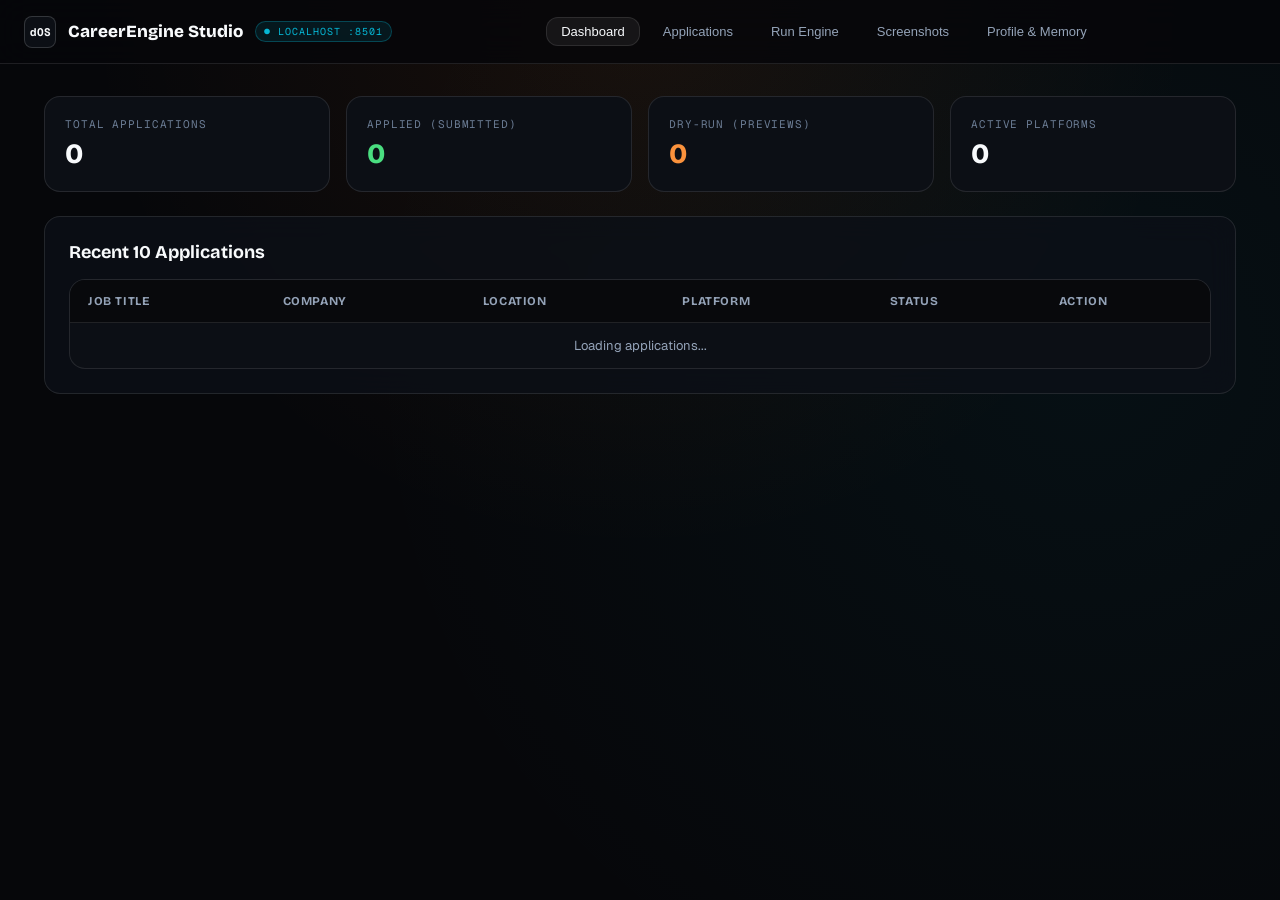
==== core/studio/static/index.html @ cc599cfa "feat: Add Local Web Studio GUI, Semantic Matcher, and Wellfound & Instahyre connectors - Implement z" ====
<!DOCTYPE html>
<html lang="en">
<head>
  <meta charset="UTF-8">
  <meta name="viewport" content="width=device-width, initial-scale=1.0">
  <title>CareerEngine Studio | developerOS Local Workspace</title>
  <link rel="icon" href="data:image/svg+xml,<svg xmlns=%22http://www.w3.org/2000/svg%22 viewBox=%220 0 100 100%22><text y=%22.9em%22 font-size=%2290%22>🎯</text></svg>">
  <link rel="preconnect" href="https://fonts.googleapis.com">
  <link rel="preconnect" href="https://fonts.gstatic.com" crossorigin>
  <link href="https://fonts.googleapis.com/css2?family=Bricolage+Grotesque:opsz,wght@12..96,600;12..96,700;12..96,800&family=Geist+Mono:wght@400;500;600&family=Geist:wght@300;400;500;600;700&display=swap" rel="stylesheet">
  <style>
    :root {
      --bg: #06070a;
      --bg-elev-1: #08090c;
      --bg-elev-2: #0c0f15;
      --bg-elev-3: #090d14;
      --panel: rgba(12, 16, 24, 0.78);
      --border: rgba(255, 255, 255, 0.10);
      --border-strong: rgba(255, 255, 255, 0.16);
      --fg: #f8fafc;
      --fg-muted: #cbd5e1;
      --fg-subtle: #94a3b8;
      --fg-faint: #6b7c94;
      --brand-orange: #f97316;
      --brand-cyan: #06b6d4;
      --brand-rose: #f43f5e;
      --success: #22c55e;
      --warning: #f59e0b;
      --radius-card: 1rem;
      --radius-control: 0.75rem;
      --font-display: 'Bricolage Grotesque', sans-serif;
      --font-sans: 'Geist', sans-serif;
      --font-mono: 'Geist Mono', monospace;
    }

    * { box-sizing: border-box; margin: 0; padding: 0; }
    body {
      background: var(--bg);
      color: var(--fg);
      font-family: var(--font-sans);
      min-height: 100vh;
      display: flex;
      flex-direction: column;
      background-image: 
        radial-gradient(circle at 50% 0%, rgba(249, 115, 22, 0.08), transparent 50%),
        radial-gradient(circle at 85% 40%, rgba(6, 182, 212, 0.05), transparent 60%);
    }

    /* Topbar */
    header {
      background: rgba(6, 7, 10, 0.85);
      border-bottom: 1px solid var(--border);
      backdrop-filter: blur(16px);
      position: sticky;
      top: 0;
      z-index: 50;
      height: 64px;
      display: flex;
      align-items: center;
      justify-content: space-between;
      padding: 0 24px;
    }
    .brand {
      display: flex;
      align-items: center;
      gap: 12px;
      text-decoration: none;
      color: var(--fg);
    }
    .brand-icon {
      width: 32px;
      height: 32px;
      background: var(--bg-elev-2);
      border: 1px solid var(--border-strong);
      border-radius: 8px;
      display: flex;
      align-items: center;
      justify-content: center;
      font-family: var(--font-mono);
      font-size: 11px;
      font-weight: 700;
    }
    .brand-title {
      font-family: var(--font-display);
      font-size: 17px;
      font-weight: 800;
    }
    .badge-cyan {
      font-family: var(--font-mono);
      font-size: 10px;
      text-transform: uppercase;
      letter-spacing: 0.1em;
      padding: 3px 8px;
      border-radius: 9999px;
      background: rgba(6, 182, 212, 0.1);
      border: 1px solid rgba(6, 182, 212, 0.3);
      color: var(--brand-cyan);
    }

    /* Nav Tabs */
    .nav-tabs {
      display: flex;
      gap: 8px;
    }
    .tab-btn {
      background: transparent;
      border: 1px solid transparent;
      color: var(--fg-subtle);
      font-size: 13px;
      font-weight: 500;
      padding: 6px 14px;
      border-radius: var(--radius-control);
      cursor: pointer;
      transition: all 0.15s ease;
    }
    .tab-btn:hover { color: var(--fg); }
    .tab-btn.active {
      background: rgba(255, 255, 255, 0.06);
      border-color: var(--border);
      color: var(--fg);
    }

    /* Main Container */
    main {
      flex: 1;
      max-width: 1240px;
      width: 100%;
      margin: 0 auto;
      padding: 32px 24px;
    }

    .view-section { display: none; }
    .view-section.active { display: block; }

    /* Cards */
    .card {
      background: var(--panel);
      border: 1px solid var(--border);
      border-radius: var(--radius-card);
      padding: 24px;
      backdrop-filter: blur(14px);
      margin-bottom: 24px;
    }

    /* Stats Grid */
    .stats-grid {
      display: grid;
      grid-template-columns: repeat(4, 1fr);
      gap: 16px;
      margin-bottom: 24px;
    }
    .stat-box {
      background: var(--bg-elev-2);
      border: 1px solid var(--border);
      border-radius: var(--radius-card);
      padding: 20px;
      display: flex;
      flex-direction: column;
      gap: 6px;
    }
    .stat-label {
      font-family: var(--font-mono);
      font-size: 11px;
      color: var(--fg-faint);
      text-transform: uppercase;
      letter-spacing: 0.08em;
    }
    .stat-val {
      font-family: var(--font-display);
      font-size: 28px;
      font-weight: 800;
      color: var(--fg);
    }

    /* Buttons */
    .btn-orange {
      background: var(--brand-orange);
      color: #fff;
      border: none;
      font-size: 13px;
      font-weight: 600;
      padding: 10px 18px;
      border-radius: var(--radius-control);
      cursor: pointer;
      display: inline-flex;
      align-items: center;
      gap: 6px;
      transition: all 0.15s ease;
      box-shadow: 0 10px 24px rgba(249, 115, 22, 0.35);
    }
    .btn-orange:hover {
      background: #fb923c;
      transform: translateY(-1px);
    }
    .btn-ghost {
      background: transparent;
      border: 1px solid var(--border);
      color: var(--fg-muted);
      font-size: 13px;
      padding: 8px 14px;
      border-radius: var(--radius-control);
      cursor: pointer;
      transition: all 0.15s ease;
    }
    .btn-ghost:hover {
      border-color: var(--border-strong);
      color: var(--fg);
    }

    /* Tables */
    .data-table-wrap {
      overflow-x: auto;
      border: 1px solid var(--border);
      border-radius: var(--radius-card);
      background: var(--bg-elev-2);
    }
    table {
      width: 100%;
      border-collapse: collapse;
      font-size: 13px;
      text-align: left;
    }
    th, td {
      padding: 14px 18px;
      border-bottom: 1px solid var(--border);
    }
    th {
      background: var(--bg-elev-1);
      font-family: var(--font-display);
      font-weight: 700;
      font-size: 12px;
      text-transform: uppercase;
      letter-spacing: 0.05em;
      color: var(--fg-subtle);
    }
    tr:last-child td { border-bottom: none; }
    tr:hover td { background: rgba(255, 255, 255, 0.02); }

    /* Status Badges */
    .pill-status {
      display: inline-flex;
      align-items: center;
      gap: 5px;
      padding: 3px 8px;
      border-radius: 9999px;
      font-family: var(--font-mono);
      font-size: 11px;
      font-weight: 600;
    }
    .pill-applied { background: rgba(34, 197, 94, 0.1); border: 1px solid rgba(34, 197, 94, 0.3); color: #4ade80; }
    .pill-preview { background: rgba(249, 115, 22, 0.1); border: 1px solid rgba(249, 115, 22, 0.3); color: #fb923c; }
    .pill-failed { background: rgba(244, 63, 94, 0.1); border: 1px solid rgba(244, 63, 94, 0.3); color: #fb7185; }

    /* Terminal Console */
    .console-box {
      background: #020407;
      border: 1px solid var(--border);
      border-radius: var(--radius-card);
      padding: 16px;
      font-family: var(--font-mono);
      font-size: 12px;
      line-height: 1.6;
      color: #93c5fd;
      height: 380px;
      overflow-y: auto;
      white-space: pre-wrap;
    }

    /* Modal */
    .modal-backdrop {
      position: fixed;
      top: 0; left: 0; right: 0; bottom: 0;
      background: rgba(0, 0, 0, 0.8);
      backdrop-filter: blur(8px);
      display: none;
      align-items: center;
      justify-content: center;
      z-index: 100;
      padding: 24px;
    }
    .modal-backdrop.show { display: flex; }
    .modal-card {
      background: var(--bg-elev-2);
      border: 1px solid var(--border-strong);
      border-radius: var(--radius-card);
      max-width: 800px;
      width: 100%;
      max-height: 90vh;
      overflow-y: auto;
      padding: 24px;
      position: relative;
    }
    .modal-close {
      position: absolute;
      top: 20px;
      right: 20px;
      background: transparent;
      border: none;
      color: var(--fg-subtle);
      font-size: 20px;
      cursor: pointer;
    }

    /* Inputs */
    .input-field, .select-field {
      background: var(--bg-elev-1);
      border: 1px solid var(--border);
      border-radius: var(--radius-control);
      padding: 8px 12px;
      color: var(--fg);
      font-family: var(--font-sans);
      font-size: 13px;
      outline: none;
    }
    .input-field:focus, .select-field:focus {
      border-color: var(--brand-orange);
    }
  </style>
</head>
<body>

  <!-- Topbar -->
  <header>
    <a href="/" class="brand">
      <div class="brand-icon">dOS</div>
      <span class="brand-title">CareerEngine Studio</span>
      <span class="badge-cyan">● LOCALHOST :8501</span>
    </a>

    <nav class="nav-tabs">
      <button class="tab-btn active" data-tab="tab-dashboard">Dashboard</button>
      <button class="tab-btn" data-tab="tab-jobs">Applications</button>
      <button class="tab-btn" data-tab="tab-runner">Run Engine</button>
      <button class="tab-btn" data-tab="tab-screenshots">Screenshots</button>
      <button class="tab-btn" data-tab="tab-profile">Profile & Memory</button>
    </nav>

    <div>
      <span id="runner-status-pill" class="pill-status pill-preview" style="display: none;">● ENGINE RUNNING</span>
    </div>
  </header>

  <main>
    <!-- VIEW 1: DASHBOARD -->
    <section id="tab-dashboard" class="view-section active">
      <div class="stats-grid">
        <div class="stat-box">
          <span class="stat-label">Total Applications</span>
          <span class="stat-val" id="stat-total">0</span>
        </div>
        <div class="stat-box">
          <span class="stat-label">Applied (Submitted)</span>
          <span class="stat-val" id="stat-applied" style="color: #4ade80;">0</span>
        </div>
        <div class="stat-box">
          <span class="stat-label">Dry-Run (Previews)</span>
          <span class="stat-val" id="stat-preview" style="color: #fb923c;">0</span>
        </div>
        <div class="stat-box">
          <span class="stat-label">Active Platforms</span>
          <span class="stat-val" id="stat-platforms">0</span>
        </div>
      </div>

      <div class="card">
        <h3 style="font-family: var(--font-display); font-size: 18px; margin-bottom: 16px;">Recent 10 Applications</h3>
        <div class="data-table-wrap">
          <table>
            <thead>
              <tr>
                <th>Job Title</th>
                <th>Company</th>
                <th>Location</th>
                <th>Platform</th>
                <th>Status</th>
                <th>Action</th>
              </tr>
            </thead>
            <tbody id="recent-jobs-tbody">
              <tr><td colspan="6" style="text-align: center; color: var(--fg-subtle);">Loading applications...</td></tr>
            </tbody>
          </table>
        </div>
      </div>
    </section>

    <!-- VIEW 2: APPLICATIONS LIST -->
    <section id="tab-jobs" class="view-section">
      <div class="card" style="display: flex; gap: 12px; align-items: center; flex-wrap: wrap;">
        <input type="text" id="jobs-search-input" class="input-field" placeholder="Search title, company, skills..." style="flex: 1; min-width: 200px;">
        <select id="jobs-platform-select" class="select-field">
          <option value="all">All Platforms</option>
          <option value="linkedin">LinkedIn</option>
          <option value="naukri">Naukri</option>
          <option value="instahyre">Instahyre</option>
          <option value="wellfound">Wellfound</option>
        </select>
        <select id="jobs-status-select" class="select-field">
          <option value="all">All Statuses</option>
          <option value="applied">Applied</option>
          <option value="dry_run_completed">Dry-Run Completed</option>
          <option value="needs_review">Needs Review</option>
          <option value="failed">Failed</option>
        </select>
        <button id="jobs-refresh-btn" class="btn-ghost">Refresh</button>
      </div>

      <div class="data-table-wrap">
        <table>
          <thead>
            <tr>
              <th>ID</th>
              <th>Job Title</th>
              <th>Company</th>
              <th>Platform</th>
              <th>Status</th>
              <th>Date</th>
              <th>Details</th>
            </tr>
          </thead>
          <tbody id="all-jobs-tbody"></tbody>
        </table>
      </div>
      <div style="display: flex; justify-content: space-between; align-items: center; margin-top: 16px;">
        <span id="jobs-page-info" style="font-size: 13px; color: var(--fg-subtle);">Page 1 of 1</span>
        <div style="display: flex; gap: 8px;">
          <button id="jobs-prev-btn" class="btn-ghost">Previous</button>
          <button id="jobs-next-btn" class="btn-ghost">Next</button>
        </div>
      </div>
    </section>

    <!-- VIEW 3: RUN ENGINE ORCHESTRATOR -->
    <section id="tab-runner" class="view-section">
      <div class="card">
        <h3 style="font-family: var(--font-display); font-size: 18px; margin-bottom: 8px;">Launch Autonomous Engine Run</h3>
        <p style="font-size: 13px; color: var(--fg-muted); margin-bottom: 20px;">
          Attach Chrome DevTools Protocol and orchestrate a batch run on your selected platform.
        </p>

        <div style="display: grid; grid-template-columns: repeat(4, 1fr); gap: 16px; margin-bottom: 20px;">
          <div>
            <label style="display: block; font-family: var(--font-mono); font-size: 11px; color: var(--fg-subtle); margin-bottom: 6px;">PLATFORM</label>
            <select id="run-platform" class="select-field" style="width: 100%;">
              <option value="linkedin">LinkedIn Easy Apply</option>
              <option value="naukri">Naukri Quick Apply</option>
              <option value="instahyre">Instahyre Opportunities</option>
              <option value="wellfound">Wellfound Startups</option>
            </select>
          </div>
          <div>
            <label style="display: block; font-family: var(--font-mono); font-size: 11px; color: var(--fg-subtle); margin-bottom: 6px;">EXECUTION MODE</label>
            <select id="run-mode" class="select-field" style="width: 100%;">
              <option value="preview">Dry-Run (Zero Risk Preview)</option>
              <option value="live">Live Auto-Submit</option>
            </select>
          </div>
          <div>
            <label style="display: block; font-family: var(--font-mono); font-size: 11px; color: var(--fg-subtle); margin-bottom: 6px;">APPLICATION LIMIT</label>
            <input type="number" id="run-limit" class="input-field" value="5" min="1" max="25" style="width: 100%;">
          </div>
          <div>
            <label style="display: block; font-family: var(--font-mono); font-size: 11px; color: var(--fg-subtle); margin-bottom: 6px;">KEYWORD (OPTIONAL)</label>
            <input type="text" id="run-keyword" class="input-field" placeholder="e.g. Data Engineer" style="width: 100%;">
          </div>
        </div>

        <div style="display: flex; gap: 12px; align-items: center;">
          <button id="btn-start-run" class="btn-orange">⚡ Start CareerEngine</button>
          <button id="btn-stop-run" class="btn-ghost" style="color: var(--brand-rose); border-color: rgba(244, 63, 94, 0.4); display: none;">■ Stop Process</button>
          <span id="run-feedback-msg" style="font-size: 13px; color: var(--fg-subtle);"></span>
        </div>
      </div>

      <div class="card">
        <h4 style="font-family: var(--font-mono); font-size: 12px; margin-bottom: 12px; color: var(--fg-subtle);">LIVE EXECUTION TELEMETRY CONSOLE</h4>
        <div class="console-box" id="console-stream">Ready to launch engine. Click 'Start CareerEngine' above.</div>
      </div>
    </section>

    <!-- VIEW 4: SCREENSHOTS GALLERY -->
    <section id="tab-screenshots" class="view-section">
      <div class="card">
        <h3 style="font-family: var(--font-display); font-size: 18px; margin-bottom: 6px;">Application Screenshot Audits</h3>
        <p style="font-size: 13px; color: var(--fg-muted); margin-bottom: 16px;">
          Inspect screenshots taken during dry-run preview verification and final submissions.
        </p>
        <div id="screenshots-grid" style="display: grid; grid-template-columns: repeat(auto-fill, minmax(260px, 1fr)); gap: 16px;">
          <!-- Loaded dynamically -->
        </div>
      </div>
    </section>

    <!-- VIEW 5: PROFILE & MEMORY -->
    <section id="tab-profile" class="view-section">
      <div class="card">
        <div style="display: flex; justify-content: space-between; align-items: center; margin-bottom: 16px;">
          <div>
            <h3 style="font-family: var(--font-display); font-size: 18px;">Candidate Master Profile & Memory</h3>
            <p style="font-size: 13px; color: var(--fg-subtle);">Edit candidate facts stored locally in <code>profile_config.json</code>.</p>
          </div>
          <button id="save-profile-btn" class="btn-orange">Save Profile Changes</button>
        </div>
        <textarea id="profile-json-editor" style="width: 100%; height: 500px; background: #020407; border: 1px solid var(--border); border-radius: 8px; color: #67e8f9; font-family: var(--font-mono); font-size: 12px; padding: 16px; outline: none;"></textarea>
      </div>
    </section>
  </main>

  <!-- Job Details Modal -->
  <div class="modal-backdrop" id="job-modal">
    <div class="modal-card">
      <button class="modal-close" id="modal-close-btn">&times;</button>
      <h3 id="modal-job-title" style="font-family: var(--font-display); font-size: 20px; margin-bottom: 4px;"></h3>
      <p id="modal-job-comp" style="font-size: 14px; color: var(--fg-subtle); margin-bottom: 16px;"></p>
      
      <div style="display: grid; grid-template-columns: 1fr 1fr; gap: 12px; margin-bottom: 16px; font-size: 13px;">
        <div><strong>Platform:</strong> <span id="modal-job-platform"></span></div>
        <div><strong>Status:</strong> <span id="modal-job-status"></span></div>
        <div><strong>Location:</strong> <span id="modal-job-location"></span></div>
        <div><strong>Applied At:</strong> <span id="modal-job-date"></span></div>
      </div>

      <div style="margin-bottom: 16px;">
        <strong style="display: block; font-size: 12px; font-family: var(--font-mono); color: var(--fg-subtle); margin-bottom: 6px;">SALARY & NOTES:</strong>
        <p id="modal-job-notes" style="font-size: 13px; color: var(--fg-muted);"></p>
      </div>

      <div id="modal-screenshot-wrap" style="margin-top: 16px; display: none;">
        <strong style="display: block; font-size: 12px; font-family: var(--font-mono); color: var(--fg-subtle); margin-bottom: 8px;">VERIFICATION SCREENSHOT:</strong>
        <img id="modal-screenshot-img" src="" alt="Application Screenshot" style="width: 100%; border-radius: 8px; border: 1px solid var(--border);">
      </div>
    </div>
  </div>

  <script>
    // Tab Switching
    const tabBtns = document.querySelectorAll('.tab-btn');
    const viewSections = document.querySelectorAll('.view-section');

    tabBtns.forEach(btn => {
      btn.addEventListener('click', () => {
        tabBtns.forEach(b => b.classList.remove('active'));
        viewSections.forEach(s => s.classList.remove('active'));
        btn.classList.add('active');
        const target = document.getElementById(btn.getAttribute('data-tab'));
        if (target) target.classList.add('active');

        if (btn.getAttribute('data-tab') === 'tab-jobs') loadJobs(1);
        if (btn.getAttribute('data-tab') === 'tab-screenshots') loadScreenshots();
        if (btn.getAttribute('data-tab') === 'tab-profile') loadProfile();
      });
    });

    // Load Dashboard Stats
    async function loadStats() {
      try {
        const res = await fetch('/api/stats');
        const data = await res.json();
        document.getElementById('stat-total').textContent = data.total_applications || 0;
        document.getElementById('stat-applied').textContent = data.status_breakdown?.applied || 0;
        document.getElementById('stat-preview').textContent = data.status_breakdown?.dry_run_completed || 0;
        document.getElementById('stat-platforms').textContent = Object.keys(data.platform_breakdown || {}).length || 0;

        const tbody = document.getElementById('recent-jobs-tbody');
        tbody.innerHTML = '';
        if (data.recent_jobs && data.recent_jobs.length > 0) {
          data.recent_jobs.forEach(job => {
            const tr = document.createElement('tr');
            const statusClass = job.status === 'applied' ? 'pill-applied' : (job.status === 'dry_run_completed' ? 'pill-preview' : 'pill-failed');
            tr.innerHTML = `
              <td><strong>${escapeHtml(job.title || '')}</strong></td>
              <td>${escapeHtml(job.company || '')}</td>
              <td>${escapeHtml(job.location || '')}</td>
              <td><span class="badge-cyan">${escapeHtml(job.platform || '')}</span></td>
              <td><span class="pill-status ${statusClass}">${escapeHtml(job.status || '')}</span></td>
              <td><button class="btn-ghost" style="padding: 4px 8px; font-size: 11px;" onclick='showJobModal(${JSON.stringify(job).replace(/'/g, "&apos;")})'>Inspect</button></td>
            `;
            tbody.appendChild(tr);
          });
        } else {
          tbody.innerHTML = '<tr><td colspan="6" style="text-align: center; color: var(--fg-subtle);">No applications found yet.</td></tr>';
        }
      } catch (e) {
        console.error('Failed to load stats:', e);
      }
    }

    // Load Paginated Jobs
    let currentPage = 1;
    async function loadJobs(page = 1) {
      currentPage = page;
      const search = document.getElementById('jobs-search-input').value;
      const platform = document.getElementById('jobs-platform-select').value;
      const status = document.getElementById('jobs-status-select').value;

      const url = `/api/jobs?page=${page}&limit=15&q=${encodeURIComponent(search)}&platform=${platform}&status=${status}`;
      try {
        const res = await fetch(url);
        const data = await res.json();
        const tbody = document.getElementById('all-jobs-tbody');
        tbody.innerHTML = '';

        if (data.jobs && data.jobs.length > 0) {
          data.jobs.forEach(job => {
            const tr = document.createElement('tr');
            const statusClass = job.status === 'applied' ? 'pill-applied' : (job.status === 'dry_run_completed' ? 'pill-preview' : 'pill-failed');
            tr.innerHTML = `
              <td><span style="font-family: var(--font-mono); font-size: 11px;">#${job.id}</span></td>
              <td><strong>${escapeHtml(job.title || '')}</strong></td>
              <td>${escapeHtml(job.company || '')}</td>
              <td><span class="badge-cyan">${escapeHtml(job.platform || '')}</span></td>
              <td><span class="pill-status ${statusClass}">${escapeHtml(job.status || '')}</span></td>
              <td style="font-family: var(--font-mono); font-size: 11px; color: var(--fg-subtle);">${job.created_at ? job.created_at.substring(0, 10) : ''}</td>
              <td><button class="btn-ghost" style="padding: 4px 8px; font-size: 11px;" onclick='showJobModal(${JSON.stringify(job).replace(/'/g, "&apos;")})'>Inspect</button></td>
            `;
            tbody.appendChild(tr);
          });
        } else {
          tbody.innerHTML = '<tr><td colspan="7" style="text-align: center; color: var(--fg-subtle);">No records match criteria.</td></tr>';
        }

        document.getElementById('jobs-page-info').textContent = `Page ${data.page} of ${data.pages} (${data.total} records)`;
        document.getElementById('jobs-prev-btn').disabled = data.page <= 1;
        document.getElementById('jobs-next-btn').disabled = data.page >= data.pages;
      } catch (e) {
        console.error('Failed to load jobs:', e);
      }
    }

    document.getElementById('jobs-search-input')?.addEventListener('input', () => loadJobs(1));
    document.getElementById('jobs-platform-select')?.addEventListener('change', () => loadJobs(1));
    document.getElementById('jobs-status-select')?.addEventListener('change', () => loadJobs(1));
    document.getElementById('jobs-refresh-btn')?.addEventListener('click', () => loadJobs(currentPage));
    document.getElementById('jobs-prev-btn')?.addEventListener('click', () => { if (currentPage > 1) loadJobs(currentPage - 1); });
    document.getElementById('jobs-next-btn')?.addEventListener('click', () => loadJobs(currentPage + 1));

    // Job Modal
    function showJobModal(job) {
      document.getElementById('modal-job-title').textContent = job.title || 'Job Details';
      document.getElementById('modal-job-comp').textContent = `${job.company || ''} • ${job.job_id || ''}`;
      document.getElementById('modal-job-platform').textContent = job.platform || '-';
      document.getElementById('modal-job-status').textContent = job.status || '-';
      document.getElementById('modal-job-location').textContent = job.location || '-';
      document.getElementById('modal-job-date').textContent = job.created_at || '-';
      document.getElementById('modal-job-notes').textContent = job.salary_notes || job.notes || 'None recorded';

      const shotWrap = document.getElementById('modal-screenshot-wrap');
      const shotImg = document.getElementById('modal-screenshot-img');
      if (job.screenshot) {
        const fname = job.screenshot.split('/').pop().split('\\\\').pop();
        shotImg.src = `/api/screenshot/${fname}`;
        shotWrap.style.display = 'block';
      } else {
        shotWrap.style.display = 'none';
      }

      document.getElementById('job-modal').classList.add('show');
    }

    document.getElementById('modal-close-btn').addEventListener('click', () => {
      document.getElementById('job-modal').classList.remove('show');
    });

    // Screenshots Gallery
    async function loadScreenshots() {
      try {
        const res = await fetch('/api/screenshots');
        const data = await res.json();
        const grid = document.getElementById('screenshots-grid');
        grid.innerHTML = '';
        if (data.screenshots && data.screenshots.length > 0) {
          data.screenshots.forEach(s => {
            const div = document.createElement('div');
            div.className = 'stat-box';
            div.style.padding = '12px';
            div.innerHTML = `
              <img src="/api/screenshot/${s.filename}" style="width: 100%; height: 160px; object-fit: cover; border-radius: 6px; margin-bottom: 8px;">
              <span style="font-family: var(--font-mono); font-size: 11px; color: var(--fg); white-space: nowrap; overflow: hidden; text-overflow: ellipsis; display: block;">${s.filename}</span>
            `;
            grid.appendChild(div);
          });
        } else {
          grid.innerHTML = '<p style="color: var(--fg-subtle);">No screenshots found in screenshots/ directory.</p>';
        }
      } catch (e) {
        console.error('Failed to load screenshots:', e);
      }
    }

    // Profile Editor
    async function loadProfile() {
      try {
        const res = await fetch('/api/profile');
        const data = await res.json();
        document.getElementById('profile-json-editor').value = JSON.stringify(data, null, 2);
      } catch (e) {
        console.error('Failed to load profile:', e);
      }
    }

    document.getElementById('save-profile-btn')?.addEventListener('click', async () => {
      try {
        const jsonContent = JSON.parse(document.getElementById('profile-json-editor').value);
        const res = await fetch('/api/profile', {
          method: 'POST',
          headers: { 'Content-Type': 'application/json' },
          body: JSON.stringify(jsonContent)
        });
        const resp = await res.json();
        alert(resp.message || 'Profile saved successfully!');
      } catch (e) {
        alert('Error saving profile: ' + e);
      }
    });

    // Run Engine
    document.getElementById('btn-start-run')?.addEventListener('click', async () => {
      const platform = document.getElementById('run-platform').value;
      const mode = document.getElementById('run-mode').value;
      const limit = parseInt(document.getElementById('run-limit').value, 10);
      const keyword = document.getElementById('run-keyword').value;

      try {
        const res = await fetch('/api/run', {
          method: 'POST',
          headers: { 'Content-Type': 'application/json' },
          body: JSON.stringify({ platform, mode, limit, keyword })
        });
        const data = await res.json();
        if (data.error) {
          alert(data.error);
        } else {
          document.getElementById('run-feedback-msg').textContent = `Task '${data.task}' started!`;
        }
      } catch (e) {
        alert('Failed to launch run: ' + e);
      }
    });

    document.getElementById('btn-stop-run')?.addEventListener('click', async () => {
      await fetch('/api/run/stop', { method: 'POST' });
    });

    // Poll Run Status
    setInterval(async () => {
      try {
        const res = await fetch('/api/run/status');
        const status = await res.json();
        const consoleEl = document.getElementById('console-stream');
        const pill = document.getElementById('runner-status-pill');
        const stopBtn = document.getElementById('btn-stop-run');

        if (status.is_running) {
          pill.style.display = 'inline-flex';
          stopBtn.style.display = 'inline-block';
        } else {
          pill.style.display = 'none';
          stopBtn.style.display = 'none';
        }

        if (status.logs && status.logs.length > 0) {
          consoleEl.textContent = status.logs.join('\n');
          consoleEl.scrollTop = consoleEl.scrollHeight;
        }
      } catch (e) {}
    }, 1500);

    function escapeHtml(str) {
      return String(str).replace(/&/g, '&amp;').replace(/</g, '&lt;').replace(/>/g, '&gt;').replace(/"/g, '&quot;');
    }

    // Initial Load
    loadStats();
  </script>
</body>
</html>
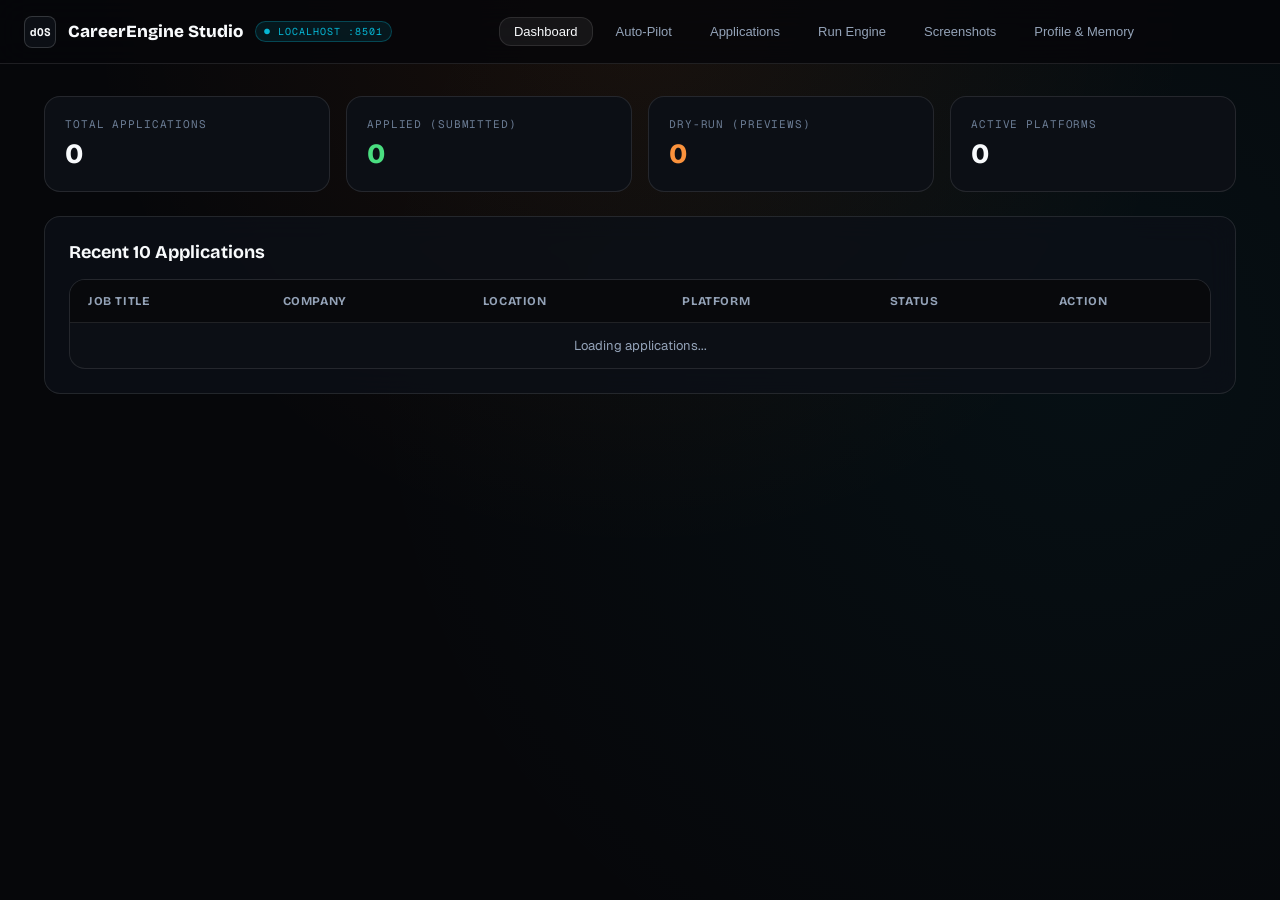
==== commit 16d8e34b: "feat: Add Autonomous Auto-Pilot Mode (auto) with circadian pacing and Studio integration - Implement" ====
--- a/core/studio/static/index.html
+++ b/core/studio/static/index.html
@@ -329,6 +329,7 @@
 
     <nav class="nav-tabs">
       <button class="tab-btn active" data-tab="tab-dashboard">Dashboard</button>
+      <button class="tab-btn" data-tab="tab-autopilot">Auto-Pilot</button>
       <button class="tab-btn" data-tab="tab-jobs">Applications</button>
       <button class="tab-btn" data-tab="tab-runner">Run Engine</button>
       <button class="tab-btn" data-tab="tab-screenshots">Screenshots</button>
@@ -378,6 +379,125 @@
             </thead>
             <tbody id="recent-jobs-tbody">
               <tr><td colspan="6" style="text-align: center; color: var(--fg-subtle);">Loading applications...</td></tr>
+            </tbody>
+          </table>
+        </div>
+      </div>
+    </section>
+
+    <!-- VIEW 2: AUTOPILOT -->
+    <section id="tab-autopilot" class="view-section">
+      <!-- Status Card -->
+      <div class="card" style="border-left: 4px solid var(--brand-orange);">
+        <div style="display: flex; justify-content: space-between; align-items: center; flex-wrap: wrap; gap: 16px;">
+          <div>
+            <div style="display: flex; align-items: center; gap: 12px; margin-bottom: 6px;">
+              <h3 style="font-family: var(--font-display); font-size: 20px; font-weight: 800; margin: 0;">Autonomous Auto-Pilot</h3>
+              <span id="autopilot-state-pill" class="pill-status pill-preview">● IDLE</span>
+              <span id="autopilot-mode-pill" class="badge-cyan">DRY-RUN MODE</span>
+            </div>
+            <p style="font-size: 13px; color: var(--fg-muted); margin: 0;">
+              Cycles through LinkedIn, Naukri, Wellfound, and Instahyre with circadian pacing, daily quotas, and InMail monitoring.
+            </p>
+          </div>
+          <div style="display: flex; gap: 10px;">
+            <button id="btn-start-autopilot" class="btn-orange">🚀 Start Auto-Pilot</button>
+            <button id="btn-stop-autopilot" class="btn-ghost" style="border-color: rgba(244, 63, 94, 0.4); color: var(--brand-rose); display: none;">🛑 Stop Auto-Pilot</button>
+          </div>
+        </div>
+      </div>
+
+      <!-- Metrics Grid -->
+      <div class="stats-grid">
+        <div class="stat-box">
+          <span class="stat-label">Today's Applications</span>
+          <div style="display: flex; align-items: baseline; gap: 6px;">
+            <span class="stat-val" id="ap-stat-today">0</span>
+            <span style="font-size: 14px; color: var(--fg-subtle);">/ <span id="ap-stat-limit">20</span> max</span>
+          </div>
+          <div style="width: 100%; height: 4px; background: rgba(255,255,255,0.08); border-radius: 2px; margin-top: 8px; overflow: hidden;">
+            <div id="ap-quota-bar" style="height: 100%; width: 0%; background: var(--brand-orange); transition: width 0.3s ease;"></div>
+          </div>
+        </div>
+        <div class="stat-box">
+          <span class="stat-label">Next Scheduled Run</span>
+          <span class="stat-val" id="ap-stat-next" style="font-size: 18px; line-height: 32px;">-</span>
+          <span style="font-size: 11px; color: var(--fg-subtle); font-family: var(--font-mono);" id="ap-stat-countdown">Paused</span>
+        </div>
+        <div class="stat-box">
+          <span class="stat-label">Cycle Interval</span>
+          <span class="stat-val" id="ap-stat-interval" style="font-size: 22px;">180<span style="font-size: 13px; font-weight: normal; color: var(--fg-subtle);"> min</span></span>
+          <span style="font-size: 11px; color: var(--fg-subtle);">±10% randomized human jitter</span>
+        </div>
+        <div class="stat-box">
+          <span class="stat-label">Active Window</span>
+          <span class="stat-val" style="font-size: 18px; line-height: 32px; color: #4ade80;">09:00 - 19:00</span>
+          <span style="font-size: 11px; color: var(--fg-subtle);">Local Business Hours</span>
+        </div>
+      </div>
+
+      <!-- Controls & Config Card -->
+      <div class="card">
+        <h4 style="font-family: var(--font-display); font-size: 16px; margin-bottom: 16px;">Auto-Pilot Parameters</h4>
+        <div style="display: grid; grid-template-columns: repeat(4, 1fr); gap: 16px; margin-bottom: 16px;">
+          <div>
+            <label style="display: block; font-family: var(--font-mono); font-size: 11px; color: var(--fg-subtle); margin-bottom: 6px;">DAILY QUOTA LIMIT</label>
+            <input type="number" id="ap-input-limit" class="input-field" value="20" min="1" max="50" style="width: 100%;">
+          </div>
+          <div>
+            <label style="display: block; font-family: var(--font-mono); font-size: 11px; color: var(--fg-subtle); margin-bottom: 6px;">CYCLE INTERVAL (MINUTES)</label>
+            <input type="number" id="ap-input-interval" class="input-field" value="180" min="30" max="720" style="width: 100%;">
+          </div>
+          <div>
+            <label style="display: block; font-family: var(--font-mono); font-size: 11px; color: var(--fg-subtle); margin-bottom: 6px;">EXECUTION MODE</label>
+            <select id="ap-input-mode" class="select-field" style="width: 100%;">
+              <option value="dry_run">Dry-Run (Safe Preview Screenshots)</option>
+              <option value="live">Live (Auto-Submit Applications)</option>
+            </select>
+          </div>
+          <div>
+            <label style="display: block; font-family: var(--font-mono); font-size: 11px; color: var(--fg-subtle); margin-bottom: 6px;">RECRUITER INMAIL CHECK</label>
+            <select id="ap-input-inmail" class="select-field" style="width: 100%;">
+              <option value="true">Enabled (Auto-respond to InMails)</option>
+              <option value="false">Disabled</option>
+            </select>
+          </div>
+        </div>
+        <div>
+          <label style="display: block; font-family: var(--font-mono); font-size: 11px; color: var(--fg-subtle); margin-bottom: 6px;">TARGET PLATFORMS (ROUND-ROBIN)</label>
+          <div style="display: flex; gap: 20px; align-items: center; font-size: 13px;">
+            <label style="display: flex; align-items: center; gap: 6px; cursor: pointer;">
+              <input type="checkbox" id="ap-plat-linkedin" checked> LinkedIn
+            </label>
+            <label style="display: flex; align-items: center; gap: 6px; cursor: pointer;">
+              <input type="checkbox" id="ap-plat-naukri" checked> Naukri
+            </label>
+            <label style="display: flex; align-items: center; gap: 6px; cursor: pointer;">
+              <input type="checkbox" id="ap-plat-wellfound" checked> Wellfound
+            </label>
+            <label style="display: flex; align-items: center; gap: 6px; cursor: pointer;">
+              <input type="checkbox" id="ap-plat-instahyre" checked> Instahyre
+            </label>
+          </div>
+        </div>
+      </div>
+
+      <!-- Recent Auto-Pilot Cycles -->
+      <div class="card">
+        <h4 style="font-family: var(--font-display); font-size: 16px; margin-bottom: 16px;">Recent Auto-Pilot Cycles</h4>
+        <div class="data-table-wrap">
+          <table>
+            <thead>
+              <tr>
+                <th>Timestamp</th>
+                <th>Target Platform</th>
+                <th>Applications Processed</th>
+                <th>Cycle Status</th>
+                <th>Message / Summary</th>
+              </tr>
+            </thead>
+            <tbody id="ap-cycles-tbody">
+              <tr><td colspan="5" style="text-align: center; color: var(--fg-subtle);">No cycles recorded yet. Start Auto-Pilot to begin.</td></tr>
             </tbody>
           </table>
         </div>
@@ -546,6 +666,7 @@
         if (target) target.classList.add('active');
 
         if (btn.getAttribute('data-tab') === 'tab-jobs') loadJobs(1);
+        if (btn.getAttribute('data-tab') === 'tab-autopilot') loadAutopilotStatus();
         if (btn.getAttribute('data-tab') === 'tab-screenshots') loadScreenshots();
         if (btn.getAttribute('data-tab') === 'tab-profile') loadProfile();
       });
@@ -765,12 +886,98 @@
       } catch (e) {}
     }, 1500);
 
-    function escapeHtml(str) {
-      return String(str).replace(/&/g, '&amp;').replace(/</g, '&lt;').replace(/>/g, '&gt;').replace(/"/g, '&quot;');
-    }
+    // Auto-Pilot Controls & Polling
+    async function loadAutopilotStatus() {
+      try {
+        const res = await fetch('/api/autopilot/status');
+        const data = await res.json();
+
+        // Update indicators
+        const statePill = document.getElementById('autopilot-state-pill');
+        const modePill = document.getElementById('autopilot-mode-pill');
+        const startBtn = document.getElementById('btn-start-autopilot');
+        const stopBtn = document.getElementById('btn-stop-autopilot');
+
+        statePill.textContent = '● ' + (data.state || 'IDLE').replace('_', ' ');
+        if (data.is_running) {
+          statePill.className = 'pill-status pill-applied';
+          startBtn.style.display = 'none';
+          stopBtn.style.display = 'inline-block';
+        } else {
+          statePill.className = 'pill-status pill-preview';
+          startBtn.style.display = 'inline-block';
+          stopBtn.style.display = 'none';
+        }
+
+        modePill.textContent = data.dry_run ? 'DRY-RUN MODE' : 'LIVE MODE';
+        modePill.style.color = data.dry_run ? 'var(--brand-orange)' : '#4ade80';
+
+        // Update stats
+        document.getElementById('ap-stat-today').textContent = data.today_count || 0;
+        document.getElementById('ap-stat-limit').textContent = data.daily_limit || 20;
+        const pct = Math.min(100, Math.round(((data.today_count || 0) / (data.daily_limit || 20)) * 100));
+        document.getElementById('ap-quota-bar').style.width = pct + '%';
+
+        document.getElementById('ap-stat-next').textContent = data.next_run_time ? data.next_run_time.substring(11, 19) : (data.is_running ? 'Calculating...' : 'Paused');
+        document.getElementById('ap-stat-countdown').textContent = data.is_running ? 'Next cycle scheduled' : 'Auto-Pilot inactive';
+        document.getElementById('ap-stat-interval').textContent = (data.interval_minutes || 180) + ' min';
+
+        // Update cycle history table
+        const tbody = document.getElementById('ap-cycles-tbody');
+        if (data.recent_cycles && data.recent_cycles.length > 0) {
+          tbody.innerHTML = '';
+          data.recent_cycles.slice().reverse().forEach(c => {
+            const tr = document.createElement('tr');
+            tr.innerHTML = `
+              <td style="font-family: var(--font-mono); font-size: 11px;">${escapeHtml(c.timestamp || '')}</td>
+              <td><span class="badge-cyan">${escapeHtml(c.platform ? c.platform.toUpperCase() : 'MULTI')}</span></td>
+              <td><strong>${c.applied || 0}</strong> apps</td>
+              <td><span class="pill-status ${c.status === 'completed' ? 'pill-applied' : 'pill-preview'}">${escapeHtml(c.status || '')}</span></td>
+              <td style="font-size: 12px; color: var(--fg-muted);">${escapeHtml(c.message || '')}</td>
+            `;
+            tbody.appendChild(tr);
+          });
+        }
+      } catch (e) {
+        console.error('Failed to load autopilot status:', e);
+      }
+    }
+
+    document.getElementById('btn-start-autopilot')?.addEventListener('click', async () => {
+      const daily_limit = parseInt(document.getElementById('ap-input-limit').value, 10);
+      const interval_minutes = parseInt(document.getElementById('ap-input-interval').value, 10);
+      const mode = document.getElementById('ap-input-mode').value;
+      const platforms = [];
+      if (document.getElementById('ap-plat-linkedin').checked) platforms.push('linkedin');
+      if (document.getElementById('ap-plat-naukri').checked) platforms.push('naukri');
+      if (document.getElementById('ap-plat-wellfound').checked) platforms.push('wellfound');
+      if (document.getElementById('ap-plat-instahyre').checked) platforms.push('instahyre');
+
+      try {
+        const res = await fetch('/api/autopilot/start', {
+          method: 'POST',
+          headers: { 'Content-Type': 'application/json' },
+          body: JSON.stringify({ daily_limit, interval_minutes, dry_run: mode === 'dry_run', platforms })
+        });
+        const data = await res.json();
+        await loadAutopilotStatus();
+      } catch (e) {
+        alert('Failed to start Auto-Pilot: ' + e);
+      }
+    });
+
+    document.getElementById('btn-stop-autopilot')?.addEventListener('click', async () => {
+      try {
+        await fetch('/api/autopilot/stop', { method: 'POST' });
+        await loadAutopilotStatus();
+      } catch (e) {
+        alert('Failed to stop Auto-Pilot: ' + e);
+      }
+    });
 
     // Initial Load
     loadStats();
+    loadAutopilotStatus();
   </script>
 </body>
 </html>
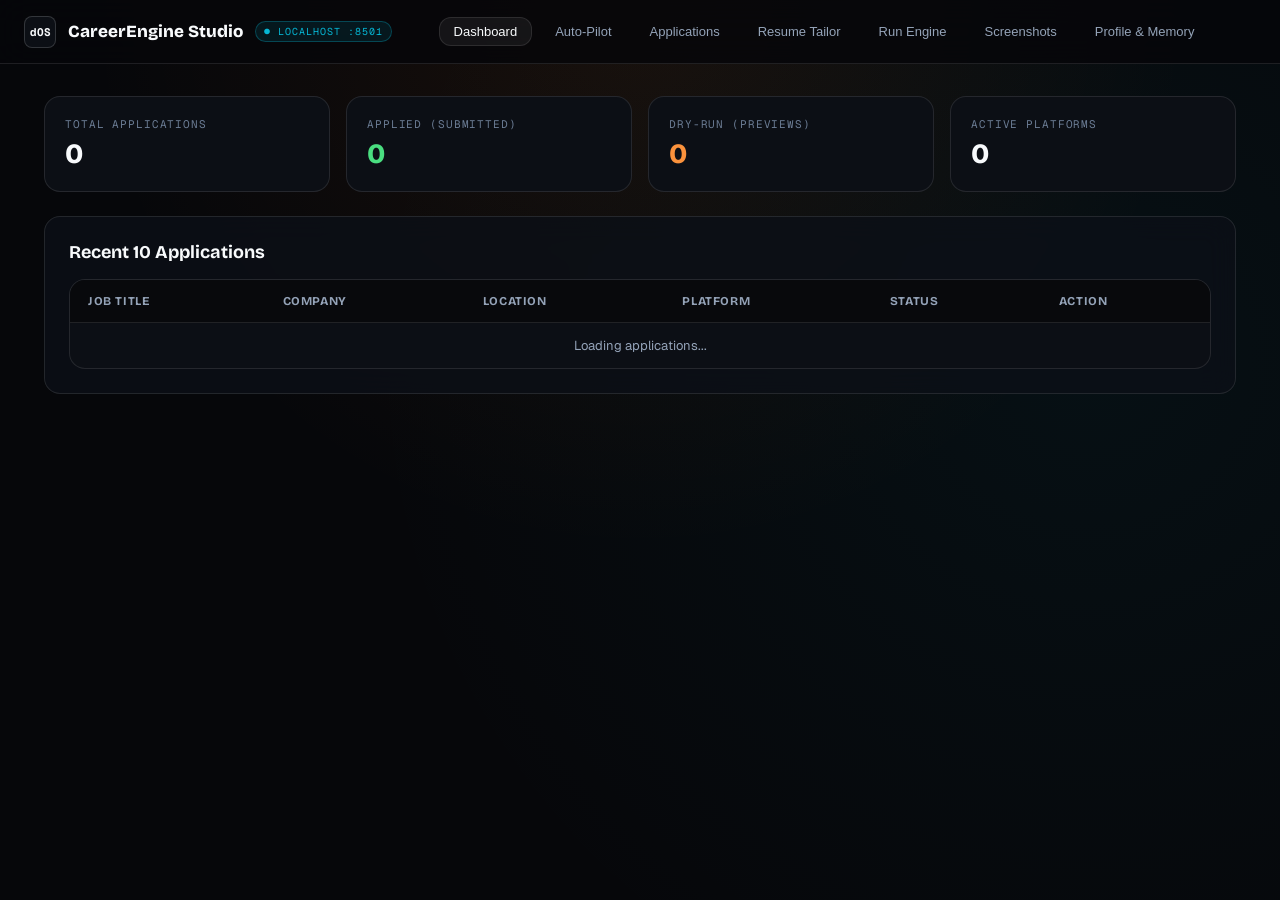
==== commit 05f7ea38: "feat: expand to 7 job platforms, ATS resume tailor engine & analytics exporter - Add full platform a" ====
--- a/core/studio/static/index.html
+++ b/core/studio/static/index.html
@@ -331,6 +331,7 @@
       <button class="tab-btn active" data-tab="tab-dashboard">Dashboard</button>
       <button class="tab-btn" data-tab="tab-autopilot">Auto-Pilot</button>
       <button class="tab-btn" data-tab="tab-jobs">Applications</button>
+      <button class="tab-btn" data-tab="tab-tailor">Resume Tailor</button>
       <button class="tab-btn" data-tab="tab-runner">Run Engine</button>
       <button class="tab-btn" data-tab="tab-screenshots">Screenshots</button>
       <button class="tab-btn" data-tab="tab-profile">Profile & Memory</button>
@@ -465,7 +466,7 @@
         </div>
         <div>
           <label style="display: block; font-family: var(--font-mono); font-size: 11px; color: var(--fg-subtle); margin-bottom: 6px;">TARGET PLATFORMS (ROUND-ROBIN)</label>
-          <div style="display: flex; gap: 20px; align-items: center; font-size: 13px;">
+          <div style="display: flex; gap: 20px; align-items: center; font-size: 13px; flex-wrap: wrap;">
             <label style="display: flex; align-items: center; gap: 6px; cursor: pointer;">
               <input type="checkbox" id="ap-plat-linkedin" checked> LinkedIn
             </label>
@@ -477,6 +478,15 @@
             </label>
             <label style="display: flex; align-items: center; gap: 6px; cursor: pointer;">
               <input type="checkbox" id="ap-plat-instahyre" checked> Instahyre
+            </label>
+            <label style="display: flex; align-items: center; gap: 6px; cursor: pointer;">
+              <input type="checkbox" id="ap-plat-indeed" checked> Indeed
+            </label>
+            <label style="display: flex; align-items: center; gap: 6px; cursor: pointer;">
+              <input type="checkbox" id="ap-plat-glassdoor" checked> Glassdoor
+            </label>
+            <label style="display: flex; align-items: center; gap: 6px; cursor: pointer;">
+              <input type="checkbox" id="ap-plat-foundit" checked> Foundit
             </label>
           </div>
         </div>
@@ -514,6 +524,9 @@
           <option value="naukri">Naukri</option>
           <option value="instahyre">Instahyre</option>
           <option value="wellfound">Wellfound</option>
+          <option value="indeed">Indeed</option>
+          <option value="glassdoor">Glassdoor</option>
+          <option value="foundit">Foundit</option>
         </select>
         <select id="jobs-status-select" class="select-field">
           <option value="all">All Statuses</option>
@@ -523,6 +536,7 @@
           <option value="failed">Failed</option>
         </select>
         <button id="jobs-refresh-btn" class="btn-ghost">Refresh</button>
+        <button id="btn-export-csv" class="btn-orange" style="display: inline-flex; align-items: center; gap: 6px;">📥 Export CSV</button>
       </div>
 
       <div class="data-table-wrap">
@@ -566,6 +580,9 @@
               <option value="naukri">Naukri Quick Apply</option>
               <option value="instahyre">Instahyre Opportunities</option>
               <option value="wellfound">Wellfound Startups</option>
+              <option value="indeed">Indeed Easily Apply</option>
+              <option value="glassdoor">Glassdoor Easy Apply</option>
+              <option value="foundit">Foundit Monster India</option>
             </select>
           </div>
           <div>
@@ -613,6 +630,80 @@
 
     <!-- VIEW 5: PROFILE & MEMORY -->
     <section id="tab-profile" class="view-section">
+      <!-- Card 1: ATS Readiness Scorecard -->
+      <div class="card" style="margin-bottom: 24px;">
+        <div style="display: flex; justify-content: space-between; align-items: flex-start; margin-bottom: 20px; flex-wrap: wrap; gap: 12px;">
+          <div>
+            <div style="display: flex; align-items: center; gap: 10px;">
+              <h3 style="font-family: var(--font-display); font-size: 20px; font-weight: 700;">Candidate Profile Scoring & ATS Readiness</h3>
+              <span id="score-grade-badge" class="badge-cyan" style="font-size: 14px; font-weight: 700; padding: 4px 10px;">A+</span>
+            </div>
+            <p id="score-grade-title" style="font-size: 13px; color: var(--fg-subtle); margin-top: 4px;">Auditing candidate facts, multi-role resume tags, and learned screening memory...</p>
+          </div>
+          <button id="refresh-score-btn" class="btn-ghost" style="display: flex; align-items: center; gap: 6px;">
+            <span>🔄</span> Recalculate Score
+          </button>
+        </div>
+
+        <!-- 2 Column Audit Grid -->
+        <div style="display: grid; grid-template-columns: 280px 1fr; gap: 24px; align-items: start;">
+          <!-- Left Column: Big Score Dial & Badges -->
+          <div style="background: var(--bg-elev-2); border: 1px solid var(--border); border-radius: var(--radius-card); padding: 24px; text-align: center;">
+            <div style="font-size: 11px; font-family: var(--font-mono); color: var(--fg-faint); text-transform: uppercase; letter-spacing: 0.08em; margin-bottom: 8px;">Overall Readiness</div>
+            <div style="display: flex; align-items: baseline; justify-content: center; gap: 4px; margin-bottom: 4px;">
+              <span id="score-total-val" style="font-family: var(--font-display); font-size: 54px; font-weight: 800; color: #4ade80;">--</span>
+              <span style="font-family: var(--font-mono); font-size: 20px; color: var(--fg-faint);">/100</span>
+            </div>
+            <div id="score-grade-desc" style="font-size: 12px; color: var(--fg-muted); margin-bottom: 16px;">Top 2% Automated Candidate Readiness</div>
+
+            <div style="border-top: 1px solid var(--border); padding-top: 16px; text-align: left;">
+              <div style="font-size: 11px; font-family: var(--font-mono); color: var(--fg-faint); text-transform: uppercase; margin-bottom: 8px;">Detected Resumes</div>
+              <div id="score-resumes-list" style="display: flex; flex-direction: column; gap: 6px;">
+                <!-- Populated via JS -->
+              </div>
+            </div>
+
+            <div style="border-top: 1px solid var(--border); padding-top: 16px; margin-top: 16px; text-align: left;">
+              <div style="font-size: 11px; font-family: var(--font-mono); color: var(--fg-faint); text-transform: uppercase; margin-bottom: 8px;">Key Strengths</div>
+              <div id="score-strengths-list" style="display: flex; flex-direction: column; gap: 6px;">
+                <!-- Populated via JS -->
+              </div>
+            </div>
+          </div>
+
+          <!-- Right Column: Category Breakdown & Role Readiness -->
+          <div style="display: flex; flex-direction: column; gap: 20px;">
+            <!-- Category Progress Bars -->
+            <div style="background: var(--bg-elev-2); border: 1px solid var(--border); border-radius: var(--radius-card); padding: 20px;">
+              <div style="font-size: 12px; font-family: var(--font-mono); color: var(--fg-subtle); text-transform: uppercase; letter-spacing: 0.06em; margin-bottom: 14px;">Scoring Dimensions</div>
+              <div id="score-categories-list" style="display: flex; flex-direction: column; gap: 12px;">
+                <!-- Category items populated via JS -->
+              </div>
+            </div>
+
+            <!-- Role Readiness Grid -->
+            <div style="background: var(--bg-elev-2); border: 1px solid var(--border); border-radius: var(--radius-card); padding: 20px;">
+              <div style="font-size: 12px; font-family: var(--font-mono); color: var(--fg-subtle); text-transform: uppercase; letter-spacing: 0.06em; margin-bottom: 14px;">Multi-Role Domain Readiness (% Fit)</div>
+              <div id="score-roles-grid" style="display: grid; grid-template-columns: repeat(auto-fit, minmax(180px, 1fr)); gap: 12px;">
+                <!-- Role readiness cards populated via JS -->
+              </div>
+            </div>
+          </div>
+        </div>
+
+        <!-- Recommendations Strip -->
+        <div id="score-recommendations-wrap" style="margin-top: 20px; background: rgba(245, 158, 11, 0.06); border: 1px solid rgba(245, 158, 11, 0.25); border-radius: var(--radius-control); padding: 16px 20px;">
+          <div style="display: flex; align-items: center; gap: 8px; margin-bottom: 10px;">
+            <span style="color: #f59e0b; font-size: 15px;">⚡</span>
+            <strong style="font-size: 13px; color: #fbbf24; text-transform: uppercase; letter-spacing: 0.06em; font-family: var(--font-mono);">Actionable Optimizations to reach 100% Score:</strong>
+          </div>
+          <ul id="score-recommendations-list" style="margin-left: 20px; font-size: 13px; color: var(--fg-muted); line-height: 1.6;">
+            <!-- List items populated via JS -->
+          </ul>
+        </div>
+      </div>
+
+      <!-- Card 2: JSON Profile Editor -->
       <div class="card">
         <div style="display: flex; justify-content: space-between; align-items: center; margin-bottom: 16px;">
           <div>
@@ -622,6 +713,128 @@
           <button id="save-profile-btn" class="btn-orange">Save Profile Changes</button>
         </div>
         <textarea id="profile-json-editor" style="width: 100%; height: 500px; background: #020407; border: 1px solid var(--border); border-radius: 8px; color: #67e8f9; font-family: var(--font-mono); font-size: 12px; padding: 16px; outline: none;"></textarea>
+      </div>
+    </section>
+
+    <!-- VIEW 6: RESUME TAILOR & ATS KEYWORD OPTIMIZER -->
+    <section id="tab-tailor" class="view-section">
+      <div class="card" style="border-left: 4px solid var(--brand-cyan); margin-bottom: 24px;">
+        <div style="display: flex; justify-content: space-between; align-items: center; flex-wrap: wrap; gap: 12px;">
+          <div>
+            <h3 style="font-family: var(--font-display); font-size: 20px; font-weight: 800; margin: 0 0 6px 0;">ATS Resume Keyword Tailor & Achievement Bullet Synthesizer</h3>
+            <p style="font-size: 13px; color: var(--fg-muted); margin: 0;">
+              Audits any Job Description against your candidate profile, reveals keyword match gaps, and synthesizes Google XYZ-format bullets and recruiter pitch notes.
+            </p>
+          </div>
+          <span class="badge-cyan">AI-POWERED TAILORING</span>
+        </div>
+      </div>
+
+      <!-- Input Form Card -->
+      <div class="card" style="margin-bottom: 24px;">
+        <h4 style="font-family: var(--font-display); font-size: 16px; margin-bottom: 16px;">Target Opportunity Details</h4>
+        <div style="display: grid; grid-template-columns: 1fr 1fr 1fr; gap: 16px; margin-bottom: 16px;">
+          <div>
+            <label style="display: block; font-family: var(--font-mono); font-size: 11px; color: var(--fg-subtle); margin-bottom: 6px;">JOB TITLE</label>
+            <input type="text" id="tailor-title-input" class="input-field" placeholder="e.g. Senior Data Engineer" style="width: 100%;">
+          </div>
+          <div>
+            <label style="display: block; font-family: var(--font-mono); font-size: 11px; color: var(--fg-subtle); margin-bottom: 6px;">COMPANY NAME</label>
+            <input type="text" id="tailor-company-input" class="input-field" placeholder="e.g. Stripe / Databricks" style="width: 100%;">
+          </div>
+          <div>
+            <label style="display: block; font-family: var(--font-mono); font-size: 11px; color: var(--fg-subtle); margin-bottom: 6px;">ROLE TRACK OVERRIDE</label>
+            <select id="tailor-role-select" class="select-field" style="width: 100%;">
+              <option value="">Auto-Detect from Title</option>
+              <option value="data_engineering">Data Engineering (_DE)</option>
+              <option value="data_science">Data Science (_DS)</option>
+              <option value="ai_engineer">AI & LLM Systems (_AI)</option>
+              <option value="software_engineering">Software Engineering (_SWE)</option>
+              <option value="mlops">MLOps & Infrastructure (_MLOps)</option>
+            </select>
+          </div>
+        </div>
+
+        <div style="margin-bottom: 16px;">
+          <label style="display: block; font-family: var(--font-mono); font-size: 11px; color: var(--fg-subtle); margin-bottom: 6px;">PASTE JOB DESCRIPTION</label>
+          <textarea id="tailor-jd-input" class="input-field" style="width: 100%; height: 160px; font-family: var(--font-sans); font-size: 13px; line-height: 1.5; resize: vertical;" placeholder="Paste the job description, technical requirements, or key responsibilities here..."></textarea>
+        </div>
+
+        <div style="display: flex; justify-content: space-between; align-items: center; flex-wrap: wrap; gap: 12px;">
+          <div style="display: flex; gap: 8px; align-items: center;">
+            <span style="font-size: 12px; color: var(--fg-subtle);">Or load from applied job:</span>
+            <select id="tailor-saved-jobs-select" class="select-field" style="max-width: 280px;">
+              <option value="">-- Choose tracked application --</option>
+            </select>
+          </div>
+          <button id="btn-run-tailor" class="btn-orange" style="display: inline-flex; align-items: center; gap: 8px;">
+            <span>🚀</span> Generate Tailored Bullets & Pitch
+          </button>
+        </div>
+      </div>
+
+      <!-- Output Results Card (Hidden until tailored) -->
+      <div id="tailor-results-container" style="display: none;">
+        <!-- Scores & Resumes Banner -->
+        <div class="stats-grid" style="margin-bottom: 24px;">
+          <div class="stat-box">
+            <span class="stat-label">Baseline ATS Fit</span>
+            <span class="stat-val" id="tailor-score-baseline" style="color: #f59e0b;">--%</span>
+            <span style="font-size: 11px; color: var(--fg-subtle);">Without tailoring</span>
+          </div>
+          <div class="stat-box">
+            <span class="stat-label">Optimized ATS Score</span>
+            <span class="stat-val" id="tailor-score-optimized" style="color: #4ade80;">--%</span>
+            <span style="font-size: 11px; color: #4ade80;">With synthesized bullets</span>
+          </div>
+          <div class="stat-box" style="grid-column: span 2;">
+            <span class="stat-label">Recommended Resume Variant</span>
+            <div id="tailor-recommended-resume" style="font-family: var(--font-mono); font-size: 14px; color: var(--brand-cyan); margin-top: 4px; font-weight: 600;">--</div>
+            <span id="tailor-target-track" style="font-size: 11px; color: var(--fg-subtle);">Target track: --</span>
+          </div>
+        </div>
+
+        <!-- Keyword Match Breakdown -->
+        <div class="card" style="margin-bottom: 24px;">
+          <h4 style="font-family: var(--font-display); font-size: 16px; margin-bottom: 16px;">Keyword Intelligence Audit</h4>
+          <div style="display: grid; grid-template-columns: 1fr 1fr; gap: 20px;">
+            <div>
+              <div style="font-family: var(--font-mono); font-size: 11px; color: #4ade80; text-transform: uppercase; margin-bottom: 8px;">✓ Verified Matching Skills</div>
+              <div id="tailor-matched-skills" style="display: flex; flex-wrap: wrap; gap: 6px;"></div>
+            </div>
+            <div>
+              <div style="font-family: var(--font-mono); font-size: 11px; color: #fbbf24; text-transform: uppercase; margin-bottom: 8px;">⚠️ Missing High-Priority Keywords</div>
+              <div id="tailor-missing-keywords" style="display: flex; flex-wrap: wrap; gap: 6px;"></div>
+            </div>
+          </div>
+        </div>
+
+        <!-- Synthesized XYZ Bullets -->
+        <div class="card" style="margin-bottom: 24px;">
+          <div style="display: flex; justify-content: space-between; align-items: center; margin-bottom: 16px;">
+            <div>
+              <h4 style="font-family: var(--font-display); font-size: 16px; margin: 0 0 4px 0;">Tailored Achievement Bullets (XYZ Format)</h4>
+              <p style="font-size: 12px; color: var(--fg-subtle); margin: 0;">Copy these into your resume under your most recent role to immediately boost ATS matching.</p>
+            </div>
+            <button id="btn-copy-all-bullets" class="btn-ghost" style="font-size: 12px;">📋 Copy All</button>
+          </div>
+          <div id="tailor-bullets-list" style="display: flex; flex-direction: column; gap: 12px;"></div>
+        </div>
+
+        <!-- Recruiter Pitch Note -->
+        <div class="card" style="margin-bottom: 24px;">
+          <div style="display: flex; justify-content: space-between; align-items: center; margin-bottom: 12px;">
+            <h4 style="font-family: var(--font-display); font-size: 16px; margin: 0;">Personalized Recruiter Outreach Pitch</h4>
+            <button id="btn-copy-pitch" class="btn-ghost" style="font-size: 12px;">📋 Copy Pitch</button>
+          </div>
+          <div id="tailor-pitch-text" style="background: var(--bg-elev-1); border: 1px solid var(--border); border-radius: var(--radius-control); padding: 16px; font-size: 13px; line-height: 1.6; color: var(--fg-muted);"></div>
+        </div>
+
+        <!-- ATS Optimization Tips -->
+        <div class="card" style="background: rgba(6, 182, 212, 0.05); border: 1px solid rgba(6, 182, 212, 0.2);">
+          <h4 style="font-family: var(--font-mono); font-size: 12px; color: var(--brand-cyan); text-transform: uppercase; letter-spacing: 0.06em; margin-bottom: 8px;">💡 Strategic ATS Submission Tips</h4>
+          <ul id="tailor-tips-list" style="margin-left: 20px; font-size: 13px; color: var(--fg-muted); line-height: 1.6;"></ul>
+        </div>
       </div>
     </section>
   </main>
@@ -667,6 +880,7 @@
 
         if (btn.getAttribute('data-tab') === 'tab-jobs') loadJobs(1);
         if (btn.getAttribute('data-tab') === 'tab-autopilot') loadAutopilotStatus();
+        if (btn.getAttribute('data-tab') === 'tab-tailor') loadTailorPresets();
         if (btn.getAttribute('data-tab') === 'tab-screenshots') loadScreenshots();
         if (btn.getAttribute('data-tab') === 'tab-profile') loadProfile();
       });
@@ -808,16 +1022,123 @@
       }
     }
 
-    // Profile Editor
+    // Profile Editor & Scoring
+    async function loadProfileScore() {
+      try {
+        const res = await fetch('/api/profile/score');
+        if (!res.ok) return;
+        const data = await res.json();
+
+        const scoreVal = document.getElementById('score-total-val');
+        const gradeBadge = document.getElementById('score-grade-badge');
+        const gradeTitle = document.getElementById('score-grade-title');
+        const gradeDesc = document.getElementById('score-grade-desc');
+
+        if (scoreVal) {
+          scoreVal.textContent = data.total_score;
+          scoreVal.style.color = data.total_score >= 80 ? '#4ade80' : (data.total_score >= 65 ? '#f59e0b' : '#f43f5e');
+        }
+        if (gradeBadge) {
+          gradeBadge.textContent = data.letter_grade;
+          gradeBadge.style.color = data.total_score >= 80 ? '#4ade80' : (data.total_score >= 65 ? '#f59e0b' : '#f43f5e');
+        }
+        if (gradeTitle) gradeTitle.textContent = data.grade_title;
+        if (gradeDesc) gradeDesc.textContent = (data.total_score >= 90 ? 'Top 2% Automated Candidate Readiness' : (data.total_score >= 80 ? 'Strong Candidate Readiness' : 'Needs Optimization'));
+
+        // Resumes
+        const resWrap = document.getElementById('score-resumes-list');
+        if (resWrap && data.resumes_detected) {
+          resWrap.innerHTML = data.resumes_detected.map(r => `
+            <div style="font-size: 11px; font-family: var(--font-mono); color: #38bdf8; background: rgba(56, 189, 248, 0.08); padding: 4px 8px; border-radius: 4px; overflow: hidden; text-overflow: ellipsis; white-space: nowrap;">
+              📄 ${escapeHtml(r)}
+            </div>
+          `).join('') || '<div style="font-size: 11px; color: #f43f5e;">No resumes found in resumes/</div>';
+        }
+
+        // Strengths
+        const strWrap = document.getElementById('score-strengths-list');
+        if (strWrap && data.strengths) {
+          strWrap.innerHTML = data.strengths.slice(0, 4).map(s => `
+            <div style="font-size: 12px; color: #4ade80; display: flex; align-items: flex-start; gap: 6px;">
+              <span>✓</span><span>${escapeHtml(s)}</span>
+            </div>
+          `).join('');
+        }
+
+        // Categories
+        const catWrap = document.getElementById('score-categories-list');
+        if (catWrap && data.categories) {
+          catWrap.innerHTML = Object.values(data.categories).map(cat => {
+            const pct = cat.percentage;
+            const color = pct >= 80 ? '#4ade80' : (pct >= 60 ? '#f59e0b' : '#f43f5e');
+            return `
+              <div>
+                <div style="display: flex; justify-content: space-between; font-size: 12px; margin-bottom: 4px;">
+                  <span style="font-weight: 500; color: var(--fg);">${escapeHtml(cat.name)}</span>
+                  <span style="font-family: var(--font-mono); color: var(--fg-subtle);">${cat.score}/${cat.max_score} (${pct}%)</span>
+                </div>
+                <div style="background: rgba(255, 255, 255, 0.07); height: 6px; border-radius: 3px; overflow: hidden;">
+                  <div style="background: ${color}; width: ${pct}%; height: 100%; border-radius: 3px;"></div>
+                </div>
+              </div>
+            `;
+          }).join('');
+        }
+
+        // Roles
+        const roleWrap = document.getElementById('score-roles-grid');
+        if (roleWrap && data.role_readiness) {
+          roleWrap.innerHTML = Object.entries(data.role_readiness).map(([tag, role]) => {
+            const pct = role.readiness_percent;
+            const color = pct >= 80 ? '#4ade80' : (pct >= 60 ? '#f59e0b' : '#94a3b8');
+            const badge = role.has_dedicated_resume 
+              ? '<span style="color: #4ade80; font-size: 10px; font-family: var(--font-mono);">✓ Tagged</span>'
+              : '<span style="color: #f59e0b; font-size: 10px; font-family: var(--font-mono);">⚠ Generic</span>';
+            return `
+              <div style="background: var(--bg-elev-1); border: 1px solid var(--border); border-radius: var(--radius-control); padding: 12px;">
+                <div style="display: flex; justify-content: space-between; align-items: center; margin-bottom: 4px;">
+                  <span style="font-size: 12px; font-weight: 600; color: var(--fg);">${escapeHtml(role.label)}</span>
+                  ${badge}
+                </div>
+                <div style="font-family: var(--font-display); font-size: 20px; font-weight: 700; color: ${color}; margin-bottom: 6px;">
+                  ${pct}%
+                </div>
+                <div style="background: rgba(255, 255, 255, 0.07); height: 4px; border-radius: 2px; overflow: hidden;">
+                  <div style="background: ${color}; width: ${pct}%; height: 100%;"></div>
+                </div>
+              </div>
+            `;
+          }).join('');
+        }
+
+        // Recommendations
+        const recWrap = document.getElementById('score-recommendations-list');
+        if (recWrap && data.actionable_recommendations) {
+          recWrap.innerHTML = data.actionable_recommendations.map(r => `
+            <li style="margin-bottom: 4px;">${escapeHtml(r)}</li>
+          `).join('') || '<li>Profile is 100% complete and fully optimized!</li>';
+        }
+      } catch (e) {
+        console.error('Failed to load profile score:', e);
+      }
+    }
+
     async function loadProfile() {
       try {
-        const res = await fetch('/api/profile');
-        const data = await res.json();
+        const [profRes] = await Promise.all([
+          fetch('/api/profile'),
+          loadProfileScore()
+        ]);
+        const data = await profRes.json();
         document.getElementById('profile-json-editor').value = JSON.stringify(data, null, 2);
       } catch (e) {
         console.error('Failed to load profile:', e);
       }
     }
+
+    document.getElementById('refresh-score-btn')?.addEventListener('click', () => {
+      loadProfileScore();
+    });
 
     document.getElementById('save-profile-btn')?.addEventListener('click', async () => {
       try {
@@ -829,6 +1150,7 @@
         });
         const resp = await res.json();
         alert(resp.message || 'Profile saved successfully!');
+        loadProfileScore();
       } catch (e) {
         alert('Error saving profile: ' + e);
       }
@@ -943,15 +1265,23 @@
       }
     }
 
+    // Export Applications CSV
+    document.getElementById('btn-export-csv')?.addEventListener('click', () => {
+      window.location.href = '/api/export?format=csv';
+    });
+
     document.getElementById('btn-start-autopilot')?.addEventListener('click', async () => {
       const daily_limit = parseInt(document.getElementById('ap-input-limit').value, 10);
       const interval_minutes = parseInt(document.getElementById('ap-input-interval').value, 10);
       const mode = document.getElementById('ap-input-mode').value;
       const platforms = [];
-      if (document.getElementById('ap-plat-linkedin').checked) platforms.push('linkedin');
-      if (document.getElementById('ap-plat-naukri').checked) platforms.push('naukri');
-      if (document.getElementById('ap-plat-wellfound').checked) platforms.push('wellfound');
-      if (document.getElementById('ap-plat-instahyre').checked) platforms.push('instahyre');
+      if (document.getElementById('ap-plat-linkedin')?.checked) platforms.push('linkedin');
+      if (document.getElementById('ap-plat-naukri')?.checked) platforms.push('naukri');
+      if (document.getElementById('ap-plat-wellfound')?.checked) platforms.push('wellfound');
+      if (document.getElementById('ap-plat-instahyre')?.checked) platforms.push('instahyre');
+      if (document.getElementById('ap-plat-indeed')?.checked) platforms.push('indeed');
+      if (document.getElementById('ap-plat-glassdoor')?.checked) platforms.push('glassdoor');
+      if (document.getElementById('ap-plat-foundit')?.checked) platforms.push('foundit');
 
       try {
         const res = await fetch('/api/autopilot/start', {
@@ -975,6 +1305,145 @@
       }
     });
 
+    // Resume Tailor Client Logic
+    let cachedTailoredReport = null;
+
+    async function loadTailorPresets() {
+      try {
+        const res = await fetch('/api/jobs?limit=50');
+        const data = await res.json();
+        const sel = document.getElementById('tailor-saved-jobs-select');
+        if (sel && data.jobs) {
+          sel.innerHTML = '<option value="">-- Choose tracked application --</option>';
+          data.jobs.forEach(j => {
+            const opt = document.createElement('option');
+            opt.value = j.job_id || j.id;
+            opt.textContent = `${j.title} @ ${j.company} (${(j.platform || '').toUpperCase()})`;
+            opt.dataset.title = j.title || '';
+            opt.dataset.company = j.company || '';
+            opt.dataset.notes = j.notes || '';
+            opt.dataset.jd = j.job_description || '';
+            sel.appendChild(opt);
+          });
+        }
+      } catch (e) {
+        console.error('Failed to load tailor presets:', e);
+      }
+    }
+
+    document.getElementById('tailor-saved-jobs-select')?.addEventListener('change', (e) => {
+      const opt = e.target.selectedOptions[0];
+      if (opt && opt.value) {
+        document.getElementById('tailor-title-input').value = opt.dataset.title || '';
+        document.getElementById('tailor-company-input').value = opt.dataset.company || '';
+        if (opt.dataset.jd) {
+          document.getElementById('tailor-jd-input').value = opt.dataset.jd;
+        } else if (opt.dataset.notes) {
+          document.getElementById('tailor-jd-input').value = opt.dataset.notes;
+        }
+      }
+    });
+
+    document.getElementById('btn-run-tailor')?.addEventListener('click', async () => {
+      const title = document.getElementById('tailor-title-input').value.trim();
+      const company = document.getElementById('tailor-company-input').value.trim();
+      const target_role = document.getElementById('tailor-role-select').value;
+      const jd = document.getElementById('tailor-jd-input').value.trim();
+      const btn = document.getElementById('btn-run-tailor');
+
+      if (!title && !jd) {
+        alert('Please provide a Job Title or paste the Job Description.');
+        return;
+      }
+
+      const originalText = btn.innerHTML;
+      btn.innerHTML = '<span>⏳</span> Synthesizing Tailored Bullets...';
+      btn.disabled = true;
+
+      try {
+        const res = await fetch('/api/resume/tailor', {
+          method: 'POST',
+          headers: { 'Content-Type': 'application/json' },
+          body: JSON.stringify({
+            job_title: title,
+            company: company,
+            job_description: jd,
+            target_role: target_role || undefined
+          })
+        });
+        const data = await res.json();
+        cachedTailoredReport = data;
+
+        // Render output
+        document.getElementById('tailor-results-container').style.display = 'block';
+        document.getElementById('tailor-score-baseline').textContent = data.baseline_ats_score + '%';
+        document.getElementById('tailor-score-optimized').textContent = data.optimized_ats_score + '%';
+        document.getElementById('tailor-recommended-resume').textContent = '📄 ' + data.recommended_resume_file;
+        document.getElementById('tailor-target-track').textContent = 'Target role tag: ' + data.target_role_tag;
+
+        // Matching skills
+        const matchWrap = document.getElementById('tailor-matched-skills');
+        matchWrap.innerHTML = (data.matched_skills || []).map(s => `
+          <span style="font-family: var(--font-mono); font-size: 11px; color: #4ade80; background: rgba(34, 197, 94, 0.1); border: 1px solid rgba(34, 197, 94, 0.3); padding: 3px 8px; border-radius: 4px;">
+            ✓ ${escapeHtml(s)}
+          </span>
+        `).join('') || '<span style="color: var(--fg-subtle); font-size: 12px;">No direct keyword matches detected.</span>';
+
+        // Missing keywords
+        const missWrap = document.getElementById('tailor-missing-keywords');
+        missWrap.innerHTML = (data.missing_critical_keywords || []).map(s => `
+          <span style="font-family: var(--font-mono); font-size: 11px; color: #fbbf24; background: rgba(245, 158, 11, 0.1); border: 1px solid rgba(245, 158, 11, 0.3); padding: 3px 8px; border-radius: 4px;">
+            ⚠️ ${escapeHtml(s)}
+          </span>
+        `).join('') || '<span style="color: #4ade80; font-size: 12px;">Full keyword coverage achieved!</span>';
+
+        // Achievement bullets
+        const bulletsWrap = document.getElementById('tailor-bullets-list');
+        bulletsWrap.innerHTML = (data.tailored_achievement_bullets || []).map((b, i) => `
+          <div style="background: var(--bg-elev-1); border: 1px solid var(--border); border-radius: var(--radius-control); padding: 14px; position: relative;">
+            <div style="font-size: 11px; font-family: var(--font-mono); color: var(--brand-cyan); margin-bottom: 6px;">
+              BULLET #${i + 1} (GOOGLE XYZ FORMAT)
+            </div>
+            <p style="font-size: 13px; line-height: 1.5; color: var(--fg); margin: 0 0 10px 0;">${escapeHtml(b)}</p>
+            <button class="btn-ghost" style="font-size: 11px; padding: 3px 8px;" onclick="navigator.clipboard.writeText('${escapeHtml(b.replace(/'/g, "\\'"))}'); alert('Bullet #${i + 1} copied!');">
+              📋 Copy Bullet
+            </button>
+          </div>
+        `).join('');
+
+        // Pitch Note
+        document.getElementById('tailor-pitch-text').textContent = data.bespoke_pitch_note || '';
+
+        // Tips
+        const tipsWrap = document.getElementById('tailor-tips-list');
+        tipsWrap.innerHTML = (data.actionable_ats_tips || []).map(t => `
+          <li style="margin-bottom: 4px;">${escapeHtml(t)}</li>
+        `).join('');
+
+        // Scroll smoothly to results
+        document.getElementById('tailor-results-container').scrollIntoView({ behavior: 'smooth' });
+      } catch (e) {
+        alert('Tailoring request failed: ' + e);
+      } finally {
+        btn.innerHTML = originalText;
+        btn.disabled = false;
+      }
+    });
+
+    document.getElementById('btn-copy-all-bullets')?.addEventListener('click', () => {
+      if (!cachedTailoredReport || !cachedTailoredReport.tailored_achievement_bullets) return;
+      const text = cachedTailoredReport.tailored_achievement_bullets.map(b => '• ' + b).join('\n\n');
+      navigator.clipboard.writeText(text);
+      alert('All tailored bullets copied to clipboard!');
+    });
+
+    document.getElementById('btn-copy-pitch')?.addEventListener('click', () => {
+      const pitch = document.getElementById('tailor-pitch-text').textContent;
+      if (!pitch) return;
+      navigator.clipboard.writeText(pitch);
+      alert('Recruiter pitch copied to clipboard!');
+    });
+
     // Initial Load
     loadStats();
     loadAutopilotStatus();
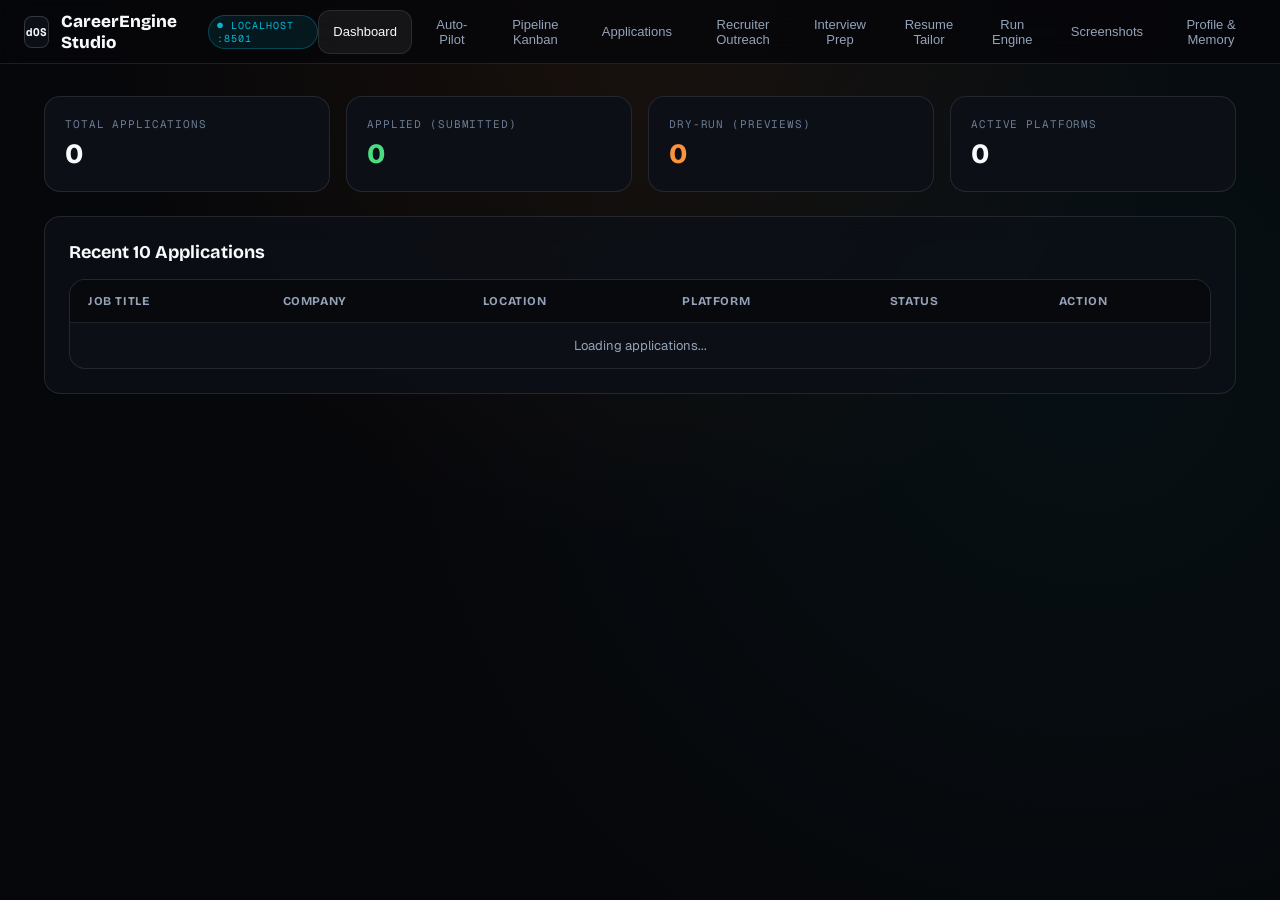
==== commit df5cf9e3: "feat: Add Smart Deduplication, Recruiter Outreach, Interview Prep & Kanban Pipeline Studio" ====
--- a/core/studio/static/index.html
+++ b/core/studio/static/index.html
@@ -315,6 +315,109 @@
     .input-field:focus, .select-field:focus {
       border-color: var(--brand-orange);
     }
+
+    /* Kanban Board */
+    .kanban-board {
+      display: grid;
+      grid-template-columns: repeat(5, minmax(260px, 1fr));
+      gap: 16px;
+      overflow-x: auto;
+      padding-bottom: 16px;
+      align-items: start;
+    }
+    .kanban-col {
+      background: var(--bg-elev-1);
+      border: 1px solid var(--border);
+      border-radius: var(--radius-card);
+      display: flex;
+      flex-direction: column;
+      max-height: calc(100vh - 200px);
+    }
+    .kanban-col-header {
+      padding: 14px 16px;
+      border-bottom: 1px solid var(--border);
+      display: flex;
+      align-items: center;
+      justify-content: space-between;
+      position: sticky;
+      top: 0;
+      background: var(--bg-elev-1);
+      border-top-left-radius: var(--radius-card);
+      border-top-right-radius: var(--radius-card);
+      z-index: 2;
+    }
+    .kanban-col-title {
+      font-family: var(--font-display);
+      font-size: 14px;
+      font-weight: 700;
+      display: flex;
+      align-items: center;
+      gap: 8px;
+    }
+    .kanban-col-count {
+      font-family: var(--font-mono);
+      font-size: 11px;
+      background: rgba(255, 255, 255, 0.08);
+      padding: 2px 7px;
+      border-radius: 9999px;
+      color: var(--fg-muted);
+    }
+    .kanban-cards {
+      padding: 12px;
+      display: flex;
+      flex-direction: column;
+      gap: 10px;
+      overflow-y: auto;
+      flex: 1;
+    }
+    .kanban-card {
+      background: var(--bg-elev-2);
+      border: 1px solid var(--border);
+      border-radius: var(--radius-control);
+      padding: 12px;
+      cursor: grab;
+      transition: all 0.2s ease;
+      display: flex;
+      flex-direction: column;
+      gap: 8px;
+    }
+    .kanban-card:hover {
+      border-color: var(--border-strong);
+      transform: translateY(-2px);
+      box-shadow: 0 4px 12px rgba(0,0,0,0.4);
+    }
+    .kanban-card-title {
+      font-family: var(--font-sans);
+      font-weight: 600;
+      font-size: 13px;
+      color: var(--fg);
+      line-height: 1.3;
+    }
+    .kanban-card-company {
+      font-size: 12px;
+      color: var(--fg-muted);
+    }
+    .kanban-card-footer {
+      display: flex;
+      align-items: center;
+      justify-content: space-between;
+      margin-top: 4px;
+      padding-top: 8px;
+      border-top: 1px solid rgba(255, 255, 255, 0.05);
+    }
+    .kanban-stage-btn {
+      background: transparent;
+      border: 1px solid var(--border);
+      border-radius: 4px;
+      color: var(--fg-subtle);
+      font-size: 10px;
+      padding: 2px 6px;
+      cursor: pointer;
+    }
+    .kanban-stage-btn:hover {
+      color: var(--fg);
+      border-color: var(--brand-orange);
+    }
   </style>
 </head>
 <body>
@@ -330,7 +433,10 @@
     <nav class="nav-tabs">
       <button class="tab-btn active" data-tab="tab-dashboard">Dashboard</button>
       <button class="tab-btn" data-tab="tab-autopilot">Auto-Pilot</button>
+      <button class="tab-btn" data-tab="tab-kanban">Pipeline Kanban</button>
       <button class="tab-btn" data-tab="tab-jobs">Applications</button>
+      <button class="tab-btn" data-tab="tab-outreach">Recruiter Outreach</button>
+      <button class="tab-btn" data-tab="tab-prep">Interview Prep</button>
       <button class="tab-btn" data-tab="tab-tailor">Resume Tailor</button>
       <button class="tab-btn" data-tab="tab-runner">Run Engine</button>
       <button class="tab-btn" data-tab="tab-screenshots">Screenshots</button>
@@ -514,6 +620,192 @@
       </div>
     </section>
 
+    <!-- VIEW: PIPELINE KANBAN BOARD -->
+    <section id="tab-kanban" class="view-section">
+      <div class="card" style="display: flex; justify-content: space-between; align-items: center; flex-wrap: wrap; gap: 12px; margin-bottom: 20px;">
+        <div>
+          <h3 style="font-family: var(--font-display); font-size: 18px; font-weight: 800; margin-bottom: 4px;">Application Pipeline Kanban</h3>
+          <p style="font-size: 13px; color: var(--fg-muted); margin: 0;">Track, transition, and manage jobs across application lifecycle stages.</p>
+        </div>
+        <div style="display: flex; gap: 10px; align-items: center;">
+          <button id="btn-kanban-refresh" class="btn-ghost">🔄 Refresh Board</button>
+          <button id="btn-kanban-dedup" class="btn-ghost" style="border-color: rgba(6, 182, 212, 0.4); color: var(--brand-cyan);">🔍 Audit Duplicates</button>
+        </div>
+      </div>
+
+      <!-- Dedup Audit Alert banner -->
+      <div id="kanban-dedup-banner" class="card" style="display: none; background: rgba(6, 182, 212, 0.05); border: 1px solid rgba(6, 182, 212, 0.3); margin-bottom: 20px;">
+        <div style="display: flex; justify-content: space-between; align-items: center; margin-bottom: 12px;">
+          <h4 style="font-family: var(--font-mono); font-size: 13px; color: var(--brand-cyan); text-transform: uppercase;">Cross-Platform Deduplication Audit</h4>
+          <button class="btn-ghost" style="font-size: 11px; padding: 2px 8px;" onclick="document.getElementById('kanban-dedup-banner').style.display='none'">✕ Close</button>
+        </div>
+        <div id="kanban-dedup-list" style="font-size: 13px; color: var(--fg-muted); max-height: 200px; overflow-y: auto;"></div>
+      </div>
+
+      <!-- 5-Stage Kanban Columns -->
+      <div class="kanban-board">
+        <!-- Stage 1: Applied -->
+        <div class="kanban-col" id="col-applied">
+          <div class="kanban-col-header">
+            <span class="kanban-col-title">📥 Applied</span>
+            <span class="kanban-col-count" id="count-applied">0</span>
+          </div>
+          <div class="kanban-cards" id="cards-applied"></div>
+        </div>
+
+        <!-- Stage 2: In Review -->
+        <div class="kanban-col" id="col-reviewing">
+          <div class="kanban-col-header">
+            <span class="kanban-col-title" style="color: #60a5fa;">🧐 In Review</span>
+            <span class="kanban-col-count" id="count-reviewing">0</span>
+          </div>
+          <div class="kanban-cards" id="cards-reviewing"></div>
+        </div>
+
+        <!-- Stage 3: Interview Scheduled -->
+        <div class="kanban-col" id="col-interview">
+          <div class="kanban-col-header">
+            <span class="kanban-col-title" style="color: #facc15;">📅 Interview</span>
+            <span class="kanban-col-count" id="count-interview">0</span>
+          </div>
+          <div class="kanban-cards" id="cards-interview"></div>
+        </div>
+
+        <!-- Stage 4: Offer Received -->
+        <div class="kanban-col" id="col-offer">
+          <div class="kanban-col-header">
+            <span class="kanban-col-title" style="color: #4ade80;">🏆 Offer</span>
+            <span class="kanban-col-count" id="count-offer">0</span>
+          </div>
+          <div class="kanban-cards" id="cards-offer"></div>
+        </div>
+
+        <!-- Stage 5: Archived / Other -->
+        <div class="kanban-col" id="col-archived">
+          <div class="kanban-col-header">
+            <span class="kanban-col-title" style="color: var(--fg-subtle);">📦 Archived / Preview</span>
+            <span class="kanban-col-count" id="count-archived">0</span>
+          </div>
+          <div class="kanban-cards" id="cards-archived"></div>
+        </div>
+      </div>
+    </section>
+
+    <!-- VIEW: RECRUITER COLD OUTREACH -->
+    <section id="tab-outreach" class="view-section">
+      <div class="card" style="margin-bottom: 24px;">
+        <h3 style="font-family: var(--font-display); font-size: 20px; font-weight: 800; margin-bottom: 8px;">Recruiter Cold Outreach & Contact Discovery</h3>
+        <p style="font-size: 13px; color: var(--fg-muted); margin-bottom: 20px;">
+          Synthesizes verified corporate email permutations, Google X-Ray / LinkedIn talent search queries, and 3 proven cold outreach frameworks with 1-click mail client launch.
+        </p>
+
+        <div style="display: grid; grid-template-columns: 1fr 1fr 1fr; gap: 16px; margin-bottom: 20px;">
+          <div>
+            <label style="display: block; font-family: var(--font-mono); font-size: 11px; color: var(--fg-subtle); margin-bottom: 6px;">TARGET COMPANY *</label>
+            <input type="text" id="outreach-company" class="input-field" placeholder="e.g. Stripe, Razorpay, Zepto" style="width: 100%;">
+          </div>
+          <div>
+            <label style="display: block; font-family: var(--font-mono); font-size: 11px; color: var(--fg-subtle); margin-bottom: 6px;">ROLE / JOB TITLE</label>
+            <input type="text" id="outreach-title" class="input-field" placeholder="e.g. Senior Software Engineer" value="Senior Software Engineer" style="width: 100%;">
+          </div>
+          <div>
+            <label style="display: block; font-family: var(--font-mono); font-size: 11px; color: var(--fg-subtle); margin-bottom: 6px;">RECRUITER / HIRING MANAGER NAME</label>
+            <input type="text" id="outreach-name" class="input-field" placeholder="e.g. Sarah Jenkins (Optional)" style="width: 100%;">
+          </div>
+        </div>
+
+        <button id="btn-generate-outreach" class="btn-orange" style="font-size: 13px;">⚡ Synthesize Recruiter Outreach Kit</button>
+      </div>
+
+      <!-- Outreach Kit Results Container -->
+      <div id="outreach-results" style="display: none;">
+        <!-- Recruiter Discovery & Email Matrix -->
+        <div style="display: grid; grid-template-columns: 1fr 1fr; gap: 20px; margin-bottom: 24px;">
+          <!-- Email Permutations -->
+          <div class="card">
+            <h4 style="font-family: var(--font-display); font-size: 16px; margin-bottom: 8px;">Corporate Email Permutations</h4>
+            <div style="font-size: 12px; color: var(--brand-cyan); font-family: var(--font-mono); margin-bottom: 12px;">Predicted Domain: <span id="outreach-domain-txt"></span></div>
+            <div id="outreach-emails-list" style="display: flex; flex-direction: column; gap: 8px;"></div>
+          </div>
+
+          <!-- Boolean X-Ray Search Queries -->
+          <div class="card">
+            <h4 style="font-family: var(--font-display); font-size: 16px; margin-bottom: 8px;">Google X-Ray & LinkedIn Discovery</h4>
+            <p style="font-size: 12px; color: var(--fg-subtle); margin-bottom: 12px;">1-click deep links to locate active recruiters and hiring managers:</p>
+            <div id="outreach-queries-list" style="display: flex; flex-direction: column; gap: 10px;"></div>
+          </div>
+        </div>
+
+        <!-- 3 Email Frameworks -->
+        <h4 style="font-family: var(--font-display); font-size: 18px; margin-bottom: 16px;">Proven Cold Outreach Templates</h4>
+        <div id="outreach-templates-grid" style="display: grid; grid-template-columns: repeat(3, 1fr); gap: 16px; margin-bottom: 24px;"></div>
+      </div>
+    </section>
+
+    <!-- VIEW: INTERVIEW PREPARATION & STAR SIMULATOR -->
+    <section id="tab-prep" class="view-section">
+      <div class="card" style="margin-bottom: 24px;">
+        <h3 style="font-family: var(--font-display); font-size: 20px; font-weight: 800; margin-bottom: 8px;">Technical Interview Preparation & STAR Simulator</h3>
+        <p style="font-size: 13px; color: var(--fg-muted); margin-bottom: 20px;">
+          Generates company-targeted System Design blueprints, technical drills with solution rubrics, candidate-tailored STAR behavioral stories, and strategic reverse interview questions.
+        </p>
+
+        <div style="display: grid; grid-template-columns: 1fr 1fr; gap: 16px; margin-bottom: 16px;">
+          <div>
+            <label style="display: block; font-family: var(--font-mono); font-size: 11px; color: var(--fg-subtle); margin-bottom: 6px;">JOB TITLE *</label>
+            <input type="text" id="prep-title" class="input-field" placeholder="e.g. Staff Backend Engineer" value="Senior Software Engineer" style="width: 100%;">
+          </div>
+          <div>
+            <label style="display: block; font-family: var(--font-mono); font-size: 11px; color: var(--fg-subtle); margin-bottom: 6px;">COMPANY *</label>
+            <input type="text" id="prep-company" class="input-field" placeholder="e.g. Swiggy, Uber, Flipkart" style="width: 100%;">
+          </div>
+        </div>
+
+        <div style="margin-bottom: 20px;">
+          <label style="display: block; font-family: var(--font-mono); font-size: 11px; color: var(--fg-subtle); margin-bottom: 6px;">JOB DESCRIPTION (OPTIONAL FOR DEEP CUSTOMIZATION)</label>
+          <textarea id="prep-jd" class="input-field" rows="4" placeholder="Paste the job description or requirements here..." style="width: 100%; resize: vertical;"></textarea>
+        </div>
+
+        <button id="btn-generate-prep" class="btn-orange" style="font-size: 13px;">🧠 Synthesize Complete Interview Prep Kit</button>
+      </div>
+
+      <!-- Prep Kit Results Container -->
+      <div id="prep-results" style="display: none;">
+        <!-- Executive Focus -->
+        <div class="card" style="margin-bottom: 20px; border-left: 4px solid var(--brand-cyan);">
+          <h4 style="font-family: var(--font-display); font-size: 16px; margin-bottom: 6px;">Role Focus & Interview Architecture</h4>
+          <p id="prep-focus-summary" style="font-size: 13px; color: var(--fg-muted); line-height: 1.6; margin: 0;"></p>
+        </div>
+
+        <!-- System Design Challenge -->
+        <div class="card" style="margin-bottom: 20px;">
+          <div style="display: flex; align-items: center; justify-content: space-between; margin-bottom: 12px;">
+            <h4 style="font-family: var(--font-display); font-size: 16px; margin: 0;">🏗️ System Design Challenge</h4>
+            <span class="badge-cyan">ARCHITECTURE</span>
+          </div>
+          <div id="prep-system-design" style="font-size: 13px; line-height: 1.6; color: var(--fg-muted);"></div>
+        </div>
+
+        <!-- Technical Drills -->
+        <div class="card" style="margin-bottom: 20px;">
+          <h4 style="font-family: var(--font-display); font-size: 16px; margin-bottom: 14px;">⚡ Technical Deep-Dive Drills & Answers</h4>
+          <div id="prep-drills-list" style="display: flex; flex-direction: column; gap: 14px;"></div>
+        </div>
+
+        <!-- Behavioral STAR Stories -->
+        <div class="card" style="margin-bottom: 20px;">
+          <h4 style="font-family: var(--font-display); font-size: 16px; margin-bottom: 14px;">🌟 Tailored Behavioral STAR Stories</h4>
+          <div id="prep-star-list" style="display: flex; flex-direction: column; gap: 14px;"></div>
+        </div>
+
+        <!-- Reverse Interview Questions -->
+        <div class="card" style="background: rgba(249, 115, 22, 0.05); border: 1px solid rgba(249, 115, 22, 0.2);">
+          <h4 style="font-family: var(--font-mono); font-size: 12px; color: var(--brand-orange); text-transform: uppercase; margin-bottom: 8px;">❓ Strategic Reverse Interview Questions</h4>
+          <ul id="prep-reverse-list" style="margin-left: 20px; font-size: 13px; color: var(--fg-muted); line-height: 1.6;"></ul>
+        </div>
+      </div>
+    </section>
+
     <!-- VIEW 2: APPLICATIONS LIST -->
     <section id="tab-jobs" class="view-section">
       <div class="card" style="display: flex; gap: 12px; align-items: center; flex-wrap: wrap;">
@@ -862,6 +1154,12 @@
         <strong style="display: block; font-size: 12px; font-family: var(--font-mono); color: var(--fg-subtle); margin-bottom: 8px;">VERIFICATION SCREENSHOT:</strong>
         <img id="modal-screenshot-img" src="" alt="Application Screenshot" style="width: 100%; border-radius: 8px; border: 1px solid var(--border);">
       </div>
+
+      <div style="display: flex; gap: 8px; margin-top: 18px; border-top: 1px solid var(--border); padding-top: 16px;">
+        <button id="modal-btn-outreach" class="btn-ghost" style="flex: 1; font-size: 12px;">✉️ Outreach Kit</button>
+        <button id="modal-btn-prep" class="btn-ghost" style="flex: 1; font-size: 12px;">🎯 Interview Prep</button>
+        <button id="modal-btn-tailor" class="btn-ghost" style="flex: 1; font-size: 12px;">📄 Tailor Resume</button>
+      </div>
     </div>
   </div>
 
@@ -878,12 +1176,75 @@
         const target = document.getElementById(btn.getAttribute('data-tab'));
         if (target) target.classList.add('active');
 
+        if (btn.getAttribute('data-tab') === 'tab-kanban') loadKanban();
         if (btn.getAttribute('data-tab') === 'tab-jobs') loadJobs(1);
         if (btn.getAttribute('data-tab') === 'tab-autopilot') loadAutopilotStatus();
         if (btn.getAttribute('data-tab') === 'tab-tailor') loadTailorPresets();
         if (btn.getAttribute('data-tab') === 'tab-screenshots') loadScreenshots();
         if (btn.getAttribute('data-tab') === 'tab-profile') loadProfile();
       });
+    });
+
+    // Job Modal & Active State
+    let currentModalJob = null;
+    function showJobModal(job) {
+      currentModalJob = job;
+      document.getElementById('modal-job-title').textContent = job.title || 'Job Details';
+      document.getElementById('modal-job-comp').textContent = `${job.company || ''} • ${job.job_id || ''}`;
+      document.getElementById('modal-job-platform').textContent = job.platform || '-';
+      document.getElementById('modal-job-status').textContent = job.status || '-';
+      document.getElementById('modal-job-location').textContent = job.location || '-';
+      document.getElementById('modal-job-date').textContent = job.created_at || '-';
+      document.getElementById('modal-job-notes').textContent = job.salary_notes || job.notes || 'None recorded';
+
+      const shotWrap = document.getElementById('modal-screenshot-wrap');
+      const shotImg = document.getElementById('modal-screenshot-img');
+      if (job.screenshot) {
+        const fname = job.screenshot.split('/').pop().split('\\\\').pop();
+        shotImg.src = `/api/screenshot/${fname}`;
+        shotWrap.style.display = 'block';
+      } else {
+        shotWrap.style.display = 'none';
+      }
+
+      document.getElementById('job-modal').classList.add('show');
+    }
+
+    document.getElementById('modal-close-btn').addEventListener('click', () => {
+      document.getElementById('job-modal').classList.remove('show');
+    });
+
+    document.getElementById('modal-btn-outreach')?.addEventListener('click', () => {
+      if (!currentModalJob) return;
+      document.getElementById('job-modal').classList.remove('show');
+      const tabBtn = document.querySelector('[data-tab="tab-outreach"]');
+      if (tabBtn) tabBtn.click();
+      document.getElementById('outreach-company').value = currentModalJob.company || '';
+      document.getElementById('outreach-title').value = currentModalJob.title || 'Senior Software Engineer';
+      document.getElementById('outreach-name').value = currentModalJob.hiring_manager_name || '';
+      document.getElementById('btn-generate-outreach')?.click();
+    });
+
+    document.getElementById('modal-btn-prep')?.addEventListener('click', () => {
+      if (!currentModalJob) return;
+      document.getElementById('job-modal').classList.remove('show');
+      const tabBtn = document.querySelector('[data-tab="tab-prep"]');
+      if (tabBtn) tabBtn.click();
+      document.getElementById('prep-company').value = currentModalJob.company || '';
+      document.getElementById('prep-title').value = currentModalJob.title || 'Senior Software Engineer';
+      document.getElementById('prep-jd').value = currentModalJob.job_description || '';
+      document.getElementById('btn-generate-prep')?.click();
+    });
+
+    document.getElementById('modal-btn-tailor')?.addEventListener('click', () => {
+      if (!currentModalJob) return;
+      document.getElementById('job-modal').classList.remove('show');
+      const tabBtn = document.querySelector('[data-tab="tab-tailor"]');
+      if (tabBtn) tabBtn.click();
+      document.getElementById('tailor-company-input').value = currentModalJob.company || '';
+      document.getElementById('tailor-title-input').value = currentModalJob.title || 'Senior Software Engineer';
+      document.getElementById('tailor-jd-input').value = currentModalJob.job_description || '';
+      document.getElementById('btn-run-tailor')?.click();
     });
 
     // Load Dashboard Stats
@@ -968,33 +1329,6 @@
     document.getElementById('jobs-refresh-btn')?.addEventListener('click', () => loadJobs(currentPage));
     document.getElementById('jobs-prev-btn')?.addEventListener('click', () => { if (currentPage > 1) loadJobs(currentPage - 1); });
     document.getElementById('jobs-next-btn')?.addEventListener('click', () => loadJobs(currentPage + 1));
-
-    // Job Modal
-    function showJobModal(job) {
-      document.getElementById('modal-job-title').textContent = job.title || 'Job Details';
-      document.getElementById('modal-job-comp').textContent = `${job.company || ''} • ${job.job_id || ''}`;
-      document.getElementById('modal-job-platform').textContent = job.platform || '-';
-      document.getElementById('modal-job-status').textContent = job.status || '-';
-      document.getElementById('modal-job-location').textContent = job.location || '-';
-      document.getElementById('modal-job-date').textContent = job.created_at || '-';
-      document.getElementById('modal-job-notes').textContent = job.salary_notes || job.notes || 'None recorded';
-
-      const shotWrap = document.getElementById('modal-screenshot-wrap');
-      const shotImg = document.getElementById('modal-screenshot-img');
-      if (job.screenshot) {
-        const fname = job.screenshot.split('/').pop().split('\\\\').pop();
-        shotImg.src = `/api/screenshot/${fname}`;
-        shotWrap.style.display = 'block';
-      } else {
-        shotWrap.style.display = 'none';
-      }
-
-      document.getElementById('job-modal').classList.add('show');
-    }
-
-    document.getElementById('modal-close-btn').addEventListener('click', () => {
-      document.getElementById('job-modal').classList.remove('show');
-    });
 
     // Screenshots Gallery
     async function loadScreenshots() {
@@ -1444,9 +1778,343 @@
       alert('Recruiter pitch copied to clipboard!');
     });
 
+    // ==========================================
+    // KANBAN PIPELINE BOARD
+    // ==========================================
+    async function loadKanban() {
+      try {
+        const res = await fetch('/api/jobs?page=1&limit=100');
+        const data = await res.json();
+        const jobs = data.jobs || [];
+
+        const stages = {
+          applied: [],
+          reviewing: [],
+          interview: [],
+          offer: [],
+          archived: []
+        };
+
+        jobs.forEach(j => {
+          const s = (j.status || '').toLowerCase();
+          if (s === 'interview_scheduled' || s === 'interview') {
+            stages.interview.push(j);
+          } else if (s === 'offer') {
+            stages.offer.push(j);
+          } else if (s === 'reviewing' || s === 'needs_review') {
+            stages.reviewing.push(j);
+          } else if (s === 'archived' || s === 'rejected' || s === 'failed' || s === 'skipped') {
+            stages.archived.push(j);
+          } else {
+            stages.applied.push(j);
+          }
+        });
+
+        document.getElementById('count-applied').textContent = stages.applied.length;
+        document.getElementById('count-reviewing').textContent = stages.reviewing.length;
+        document.getElementById('count-interview').textContent = stages.interview.length;
+        document.getElementById('count-offer').textContent = stages.offer.length;
+        document.getElementById('count-archived').textContent = stages.archived.length;
+
+        function renderStageCards(stageId, jobList) {
+          const container = document.getElementById('cards-' + stageId);
+          if (!container) return;
+          container.innerHTML = '';
+          if (jobList.length === 0) {
+            container.innerHTML = '<div style="font-size: 11px; color: var(--fg-subtle); text-align: center; padding: 16px;">No jobs in this stage</div>';
+            return;
+          }
+          jobList.forEach(job => {
+            const card = document.createElement('div');
+            card.className = 'kanban-card';
+            card.innerHTML = `
+              <div style="display: flex; justify-content: space-between; align-items: flex-start; gap: 8px;">
+                <span class="kanban-card-title">${escapeHtml(job.title || '')}</span>
+                <span class="badge-cyan" style="font-size: 9px; padding: 2px 6px;">${escapeHtml(job.platform || '')}</span>
+              </div>
+              <div class="kanban-card-company">${escapeHtml(job.company || '')} ${job.location ? '• ' + escapeHtml(job.location) : ''}</div>
+              <div style="display: flex; gap: 4px; margin-top: 4px; flex-wrap: wrap;">
+                <button class="kanban-stage-btn" onclick='quickLaunchOutreach(${JSON.stringify(job).replace(/'/g, "&apos;")})'>✉️ Outreach</button>
+                <button class="kanban-stage-btn" onclick='quickLaunchPrep(${JSON.stringify(job).replace(/'/g, "&apos;")})'>🎯 Prep</button>
+                <button class="kanban-stage-btn" onclick='showJobModal(${JSON.stringify(job).replace(/'/g, "&apos;")})'>🔍 Inspect</button>
+              </div>
+              <div class="kanban-card-footer">
+                <span style="font-family: var(--font-mono); font-size: 10px; color: var(--fg-subtle);">${job.created_at ? job.created_at.substring(0, 10) : ''}</span>
+                <select class="select-field" style="font-size: 10px; padding: 2px 4px; height: 22px;" onchange="updateJobStatus('${job.job_id}', this.value)">
+                  <option value="" disabled selected>Move stage...</option>
+                  <option value="applied">📥 Applied</option>
+                  <option value="reviewing">🧐 In Review</option>
+                  <option value="interview_scheduled">📅 Interview</option>
+                  <option value="offer">🏆 Offer</option>
+                  <option value="archived">📦 Archive</option>
+                </select>
+              </div>
+            `;
+            container.appendChild(card);
+          });
+        }
+
+        renderStageCards('applied', stages.applied);
+        renderStageCards('reviewing', stages.reviewing);
+        renderStageCards('interview', stages.interview);
+        renderStageCards('offer', stages.offer);
+        renderStageCards('archived', stages.archived);
+      } catch (e) {
+        console.error('Failed to load kanban:', e);
+      }
+    }
+
+    async function updateJobStatus(jobId, newStatus) {
+      try {
+        const res = await fetch('/api/jobs/update-status', {
+          method: 'POST',
+          headers: { 'Content-Type': 'application/json' },
+          body: JSON.stringify({ job_id: jobId, status: newStatus })
+        });
+        const data = await res.json();
+        if (data.success) {
+          loadKanban();
+          loadStats();
+        } else {
+          alert('Failed to update status: ' + (data.error || 'Unknown error'));
+        }
+      } catch (e) {
+        alert('Error updating status: ' + e);
+      }
+    }
+
+    window.quickLaunchOutreach = function(job) {
+      const tabBtn = document.querySelector('[data-tab="tab-outreach"]');
+      if (tabBtn) tabBtn.click();
+      document.getElementById('outreach-company').value = job.company || '';
+      document.getElementById('outreach-title').value = job.title || 'Senior Software Engineer';
+      document.getElementById('outreach-name').value = job.hiring_manager_name || '';
+      document.getElementById('btn-generate-outreach')?.click();
+    };
+
+    window.quickLaunchPrep = function(job) {
+      const tabBtn = document.querySelector('[data-tab="tab-prep"]');
+      if (tabBtn) tabBtn.click();
+      document.getElementById('prep-company').value = job.company || '';
+      document.getElementById('prep-title').value = job.title || 'Senior Software Engineer';
+      document.getElementById('prep-jd').value = job.job_description || '';
+      document.getElementById('btn-generate-prep')?.click();
+    };
+
+    document.getElementById('btn-kanban-refresh')?.addEventListener('click', () => loadKanban());
+
+    document.getElementById('btn-kanban-dedup')?.addEventListener('click', async () => {
+      const banner = document.getElementById('kanban-dedup-banner');
+      const list = document.getElementById('kanban-dedup-list');
+      list.innerHTML = 'Scanning database for cross-platform duplicates...';
+      banner.style.display = 'block';
+
+      try {
+        const res = await fetch('/api/dedup/audit');
+        const data = await res.json();
+        if (!data.groups || data.groups.length === 0) {
+          list.innerHTML = '<span style="color: #4ade80;">✅ Zero cross-platform duplicates found! Your job database is clean.</span>';
+        } else {
+          list.innerHTML = `<div style="margin-bottom: 8px; font-weight: 600; color: #fbbf24;">⚠️ Found ${data.total_duplicate_groups} potential duplicate groups:</div>` +
+            data.groups.map((g, i) => `
+              <div style="background: var(--bg-elev-1); border: 1px solid var(--border); border-radius: 6px; padding: 8px 12px; margin-bottom: 6px;">
+                <strong>#${i + 1} Primary:</strong> '${escapeHtml(g.primary.title)}' @ ${escapeHtml(g.primary.company)} [${(g.primary.platform||'').toUpperCase()}] (${g.primary.status})
+                <div style="margin-left: 12px; font-size: 12px; color: var(--fg-subtle);">
+                  ↳ Matches: ${g.duplicates.map(d => `'${escapeHtml(d.title)}' [${(d.platform||'').toUpperCase()}]`).join(', ')}
+                </div>
+              </div>
+            `).join('');
+        }
+      } catch (e) {
+        list.innerHTML = '<span style="color: #f43f5e;">Failed to run audit: ' + e + '</span>';
+      }
+    });
+
+    // ==========================================
+    // RECRUITER OUTREACH SYNTHESIZER
+    // ==========================================
+    document.getElementById('btn-generate-outreach')?.addEventListener('click', async () => {
+      const comp = document.getElementById('outreach-company').value.trim();
+      const title = document.getElementById('outreach-title').value.trim() || 'Senior Software Engineer';
+      const name = document.getElementById('outreach-name').value.trim();
+      const btn = document.getElementById('btn-generate-outreach');
+
+      if (!comp) {
+        alert('Please enter a target company name.');
+        return;
+      }
+
+      const origText = btn.innerHTML;
+      btn.innerHTML = '<span>⏳</span> Synthesizing Outreach Kit...';
+      btn.disabled = true;
+
+      try {
+        const res = await fetch('/api/outreach/generate', {
+          method: 'POST',
+          headers: { 'Content-Type': 'application/json' },
+          body: JSON.stringify({ company: comp, job_title: title, target_name: name })
+        });
+        const data = await res.json();
+
+        document.getElementById('outreach-results').style.display = 'block';
+        document.getElementById('outreach-domain-txt').textContent = data.predicted_domain || '';
+
+        // Emails
+        const emailsWrap = document.getElementById('outreach-emails-list');
+        emailsWrap.innerHTML = (data.email_permutations || []).map(em => `
+          <div style="display: flex; justify-content: space-between; align-items: center; background: var(--bg-elev-1); border: 1px solid var(--border); padding: 8px 12px; border-radius: 6px;">
+            <code style="font-family: var(--font-mono); font-size: 12px; color: var(--brand-cyan);">${escapeHtml(em)}</code>
+            <button class="btn-ghost" style="font-size: 11px; padding: 2px 8px;" onclick="navigator.clipboard.writeText('${escapeHtml(em)}'); alert('Email copied!');">📋 Copy</button>
+          </div>
+        `).join('') || '<span style="color: var(--fg-subtle); font-size: 12px;">No email permutations generated.</span>';
+
+        // Search Queries
+        const queriesWrap = document.getElementById('outreach-queries-list');
+        queriesWrap.innerHTML = (data.talent_discovery_queries || []).map(q => `
+          <div style="background: var(--bg-elev-1); border: 1px solid var(--border); padding: 8px 12px; border-radius: 6px;">
+            <div style="font-family: var(--font-mono); font-size: 11px; color: var(--fg-subtle); margin-bottom: 4px;">${escapeHtml(q.channel)}: ${escapeHtml(q.label)}</div>
+            <a href="${q.search_url}" target="_blank" rel="noopener noreferrer" style="color: #60a5fa; font-size: 12px; text-decoration: none; word-break: break-all;">
+              🔗 ${escapeHtml(q.query)}
+            </a>
+          </div>
+        `).join('') || '<span style="color: var(--fg-subtle); font-size: 12px;">No search queries generated.</span>';
+
+        // 3 Email Templates
+        const templatesWrap = document.getElementById('outreach-templates-grid');
+        templatesWrap.innerHTML = (data.email_frameworks || []).map((t, idx) => `
+          <div class="card" style="display: flex; flex-direction: column; justify-content: space-between; border-top: 3px solid ${idx === 0 ? 'var(--brand-orange)' : (idx === 1 ? 'var(--brand-cyan)' : '#a855f7')};">
+            <div>
+              <div style="font-family: var(--font-mono); font-size: 11px; color: var(--brand-cyan); text-transform: uppercase; margin-bottom: 4px;">FRAMEWORK #${idx + 1}</div>
+              <h5 style="font-family: var(--font-display); font-size: 15px; margin-bottom: 8px;">${escapeHtml(t.name)}</h5>
+              <div style="font-size: 11px; color: var(--fg-subtle); margin-bottom: 12px;">Target: ${escapeHtml(t.ideal_target)}</div>
+              <div style="font-size: 12px; font-weight: 600; color: var(--fg); margin-bottom: 6px;">Subject: ${escapeHtml(t.subject)}</div>
+              <div style="background: var(--bg-elev-1); border: 1px solid var(--border); border-radius: 6px; padding: 10px; font-size: 12px; line-height: 1.5; color: var(--fg-muted); white-space: pre-wrap; max-height: 240px; overflow-y: auto; margin-bottom: 12px;">${escapeHtml(t.body)}</div>
+            </div>
+            <div style="display: flex; gap: 8px; margin-top: 12px;">
+              <button class="btn-ghost" style="flex: 1; font-size: 11px;" onclick="navigator.clipboard.writeText('${escapeHtml(t.body.replace(/'/g, "\\'"))}'); alert('Email copied!');">📋 Copy</button>
+              <a href="${t.mailto_link}" class="btn-orange" style="flex: 1; font-size: 11px; text-align: center; text-decoration: none; display: inline-flex; align-items: center; justify-content: center;">🚀 Launch</a>
+            </div>
+          </div>
+        `).join('');
+
+        document.getElementById('outreach-results').scrollIntoView({ behavior: 'smooth' });
+      } catch (e) {
+        alert('Outreach synthesis failed: ' + e);
+      } finally {
+        btn.innerHTML = origText;
+        btn.disabled = false;
+      }
+    });
+
+    // ==========================================
+    // INTERVIEW PREP & STAR SIMULATOR
+    // ==========================================
+    document.getElementById('btn-generate-prep')?.addEventListener('click', async () => {
+      const comp = document.getElementById('prep-company').value.trim();
+      const title = document.getElementById('prep-title').value.trim() || 'Senior Software Engineer';
+      const jd = document.getElementById('prep-jd').value.trim();
+      const btn = document.getElementById('btn-generate-prep');
+
+      if (!comp) {
+        alert('Please enter a target company name.');
+        return;
+      }
+
+      const origText = btn.innerHTML;
+      btn.innerHTML = '<span>⏳</span> Synthesizing Prep Kit...';
+      btn.disabled = true;
+
+      try {
+        const res = await fetch('/api/interview/prep', {
+          method: 'POST',
+          headers: { 'Content-Type': 'application/json' },
+          body: JSON.stringify({ company: comp, job_title: title, job_description: jd })
+        });
+        const data = await res.json();
+
+        document.getElementById('prep-results').style.display = 'block';
+        document.getElementById('prep-focus-summary').textContent = data.role_focus_summary || '';
+
+        // System design
+        const sd = data.system_design_challenge || {};
+        document.getElementById('prep-system-design').innerHTML = `
+          <h5 style="font-size: 15px; font-weight: 700; color: var(--fg); margin-bottom: 6px;">${escapeHtml(sd.title || 'System Design Challenge')}</h5>
+          <p style="margin-bottom: 10px;">${escapeHtml(sd.problem_statement || '')}</p>
+          <div style="margin-bottom: 10px;">
+            <strong style="color: var(--brand-cyan); font-size: 12px; font-family: var(--font-mono); display: block; margin-bottom: 4px;">SCALE REQUIREMENTS:</strong>
+            <ul style="margin-left: 20px;">${(sd.scale_requirements || []).map(r => `<li>${escapeHtml(r)}</li>`).join('')}</ul>
+          </div>
+          <div style="margin-bottom: 10px;">
+            <strong style="color: #fbbf24; font-size: 12px; font-family: var(--font-mono); display: block; margin-bottom: 4px;">HIGH-LEVEL ARCHITECTURE:</strong>
+            <ul style="margin-left: 20px;">${(sd.high_level_architecture || []).map(r => `<li>${escapeHtml(r)}</li>`).join('')}</ul>
+          </div>
+          <div>
+            <strong style="color: #f43f5e; font-size: 12px; font-family: var(--font-mono); display: block; margin-bottom: 4px;">KEY TRADE-OFFS & BOTTLENECK MITIGATION:</strong>
+            <ul style="margin-left: 20px;">${(sd.key_tradeoffs || []).map(r => `<li>${escapeHtml(r)}</li>`).join('')}</ul>
+          </div>
+        `;
+
+        // Technical drills
+        const drillsWrap = document.getElementById('prep-drills-list');
+        drillsWrap.innerHTML = (data.technical_drills || []).map((dr, idx) => `
+          <div style="background: var(--bg-elev-1); border: 1px solid var(--border); border-radius: var(--radius-control); padding: 14px;">
+            <div style="display: flex; justify-content: space-between; align-items: flex-start; margin-bottom: 6px;">
+              <span style="font-family: var(--font-mono); font-size: 11px; color: var(--brand-cyan);">QUESTION #${idx + 1} • ${escapeHtml(dr.topic || '')}</span>
+            </div>
+            <p style="font-weight: 600; font-size: 13px; color: var(--fg); margin-bottom: 8px;">${escapeHtml(dr.question || '')}</p>
+            <details style="font-size: 12px; color: var(--fg-muted); cursor: pointer;">
+              <summary style="color: #4ade80; font-family: var(--font-mono); font-size: 11px; margin-bottom: 6px;">💡 View Solution Rubric & Key Points</summary>
+              <div style="background: rgba(0,0,0,0.3); border-radius: 4px; padding: 10px; margin-top: 6px; line-height: 1.5; white-space: pre-wrap;">${escapeHtml(dr.ideal_answer_rubric || '')}</div>
+            </details>
+          </div>
+        `).join('');
+
+        // STAR Stories
+        const starWrap = document.getElementById('prep-star-list');
+        starWrap.innerHTML = (data.behavioral_star_stories || []).map((st, idx) => `
+          <div style="background: var(--bg-elev-1); border: 1px solid var(--border); border-radius: var(--radius-control); padding: 14px;">
+            <div style="font-family: var(--font-mono); font-size: 11px; color: #a855f7; margin-bottom: 4px;">COMPETENCY: ${escapeHtml(st.competency || '')}</div>
+            <h5 style="font-size: 14px; font-weight: 700; color: var(--fg); margin-bottom: 10px;">${escapeHtml(st.story_title || '')}</h5>
+            <div style="display: grid; grid-template-columns: repeat(4, 1fr); gap: 10px; font-size: 12px; line-height: 1.4;">
+              <div style="background: rgba(255,255,255,0.02); padding: 8px; border-radius: 4px; border-left: 2px solid #60a5fa;">
+                <strong style="color: #60a5fa; display: block; font-family: var(--font-mono); font-size: 10px; margin-bottom: 4px;">SITUATION</strong>
+                ${escapeHtml(st.situation || '')}
+              </div>
+              <div style="background: rgba(255,255,255,0.02); padding: 8px; border-radius: 4px; border-left: 2px solid #fbbf24;">
+                <strong style="color: #fbbf24; display: block; font-family: var(--font-mono); font-size: 10px; margin-bottom: 4px;">TASK</strong>
+                ${escapeHtml(st.task || '')}
+              </div>
+              <div style="background: rgba(255,255,255,0.02); padding: 8px; border-radius: 4px; border-left: 2px solid #a855f7;">
+                <strong style="color: #a855f7; display: block; font-family: var(--font-mono); font-size: 10px; margin-bottom: 4px;">ACTION</strong>
+                ${escapeHtml(st.action || '')}
+              </div>
+              <div style="background: rgba(255,255,255,0.02); padding: 8px; border-radius: 4px; border-left: 2px solid #4ade80;">
+                <strong style="color: #4ade80; display: block; font-family: var(--font-mono); font-size: 10px; margin-bottom: 4px;">RESULT</strong>
+                ${escapeHtml(st.result || '')}
+              </div>
+            </div>
+          </div>
+        `).join('');
+
+        // Reverse questions
+        const revWrap = document.getElementById('prep-reverse-list');
+        revWrap.innerHTML = (data.reverse_interview_questions || []).map(q => `
+          <li style="margin-bottom: 6px;">${escapeHtml(q)}</li>
+        `).join('');
+
+        document.getElementById('prep-results').scrollIntoView({ behavior: 'smooth' });
+      } catch (e) {
+        alert('Interview prep synthesis failed: ' + e);
+      } finally {
+        btn.innerHTML = origText;
+        btn.disabled = false;
+      }
+    });
+
     // Initial Load
     loadStats();
     loadAutopilotStatus();
+    loadKanban();
   </script>
 </body>
 </html>
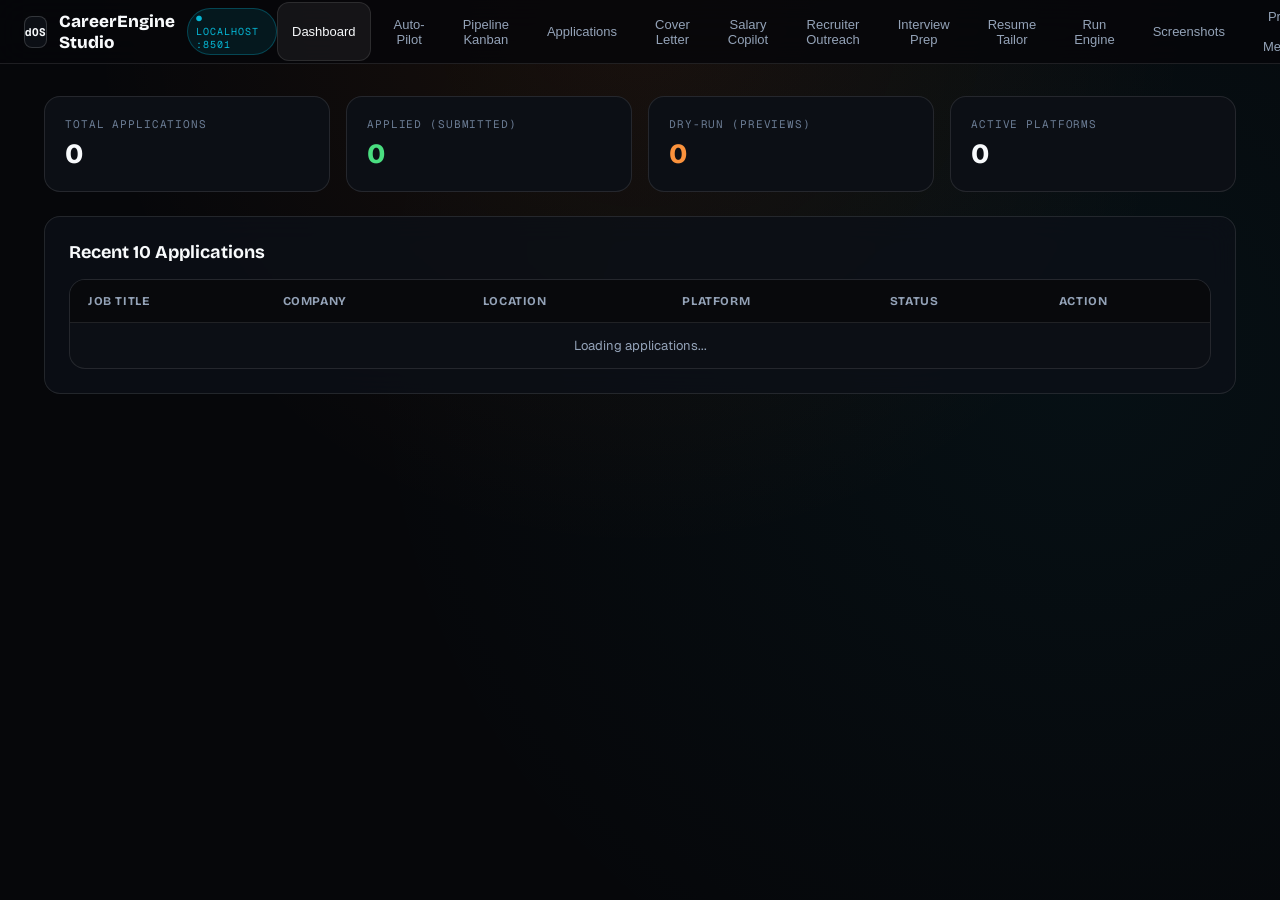
==== commit fa3e56e1: "feat: Add AI Cover Letter Generator, Salary Negotiation Copilot & Stealth Safety Auditor (v2.6.0)" ====
--- a/core/studio/static/index.html
+++ b/core/studio/static/index.html
@@ -435,6 +435,8 @@
       <button class="tab-btn" data-tab="tab-autopilot">Auto-Pilot</button>
       <button class="tab-btn" data-tab="tab-kanban">Pipeline Kanban</button>
       <button class="tab-btn" data-tab="tab-jobs">Applications</button>
+      <button class="tab-btn" data-tab="tab-cover-letter">Cover Letter</button>
+      <button class="tab-btn" data-tab="tab-salary">Salary Copilot</button>
       <button class="tab-btn" data-tab="tab-outreach">Recruiter Outreach</button>
       <button class="tab-btn" data-tab="tab-prep">Interview Prep</button>
       <button class="tab-btn" data-tab="tab-tailor">Resume Tailor</button>
@@ -443,7 +445,8 @@
       <button class="tab-btn" data-tab="tab-profile">Profile & Memory</button>
     </nav>
 
-    <div>
+    <div style="display: flex; align-items: center; gap: 8px;">
+      <button id="stealth-badge-btn" class="pill-status" style="background: rgba(34,197,94,0.15); color: #22c55e; border: 1px solid rgba(34,197,94,0.3); cursor: pointer; font-size: 11px; padding: 4px 10px; border-radius: 9999px;">🛡️ STEALTH: 100%</button>
       <span id="runner-status-pill" class="pill-status pill-preview" style="display: none;">● ENGINE RUNNING</span>
     </div>
   </header>
@@ -1129,7 +1132,178 @@
         </div>
       </div>
     </section>
+
+    <!-- VIEW 7: AI COVER LETTER & EXECUTIVE MEMO GENERATOR -->
+    <section id="tab-cover-letter" class="view-section">
+      <div class="card" style="border-left: 4px solid var(--brand-orange); margin-bottom: 24px;">
+        <div style="display: flex; justify-content: space-between; align-items: center; flex-wrap: wrap; gap: 12px;">
+          <div>
+            <h3 style="font-family: var(--font-display); font-size: 20px; font-weight: 800; margin: 0 0 6px 0;">AI Cover Letter & Executive Memo Generator</h3>
+            <p style="font-size: 13px; color: var(--fg-muted); margin: 0;">
+              Synthesizes tailored, authentic cover letters across Startup, Enterprise, and Concise Executive Memo styles backed by candidate facts.
+            </p>
+          </div>
+          <span class="badge-orange">HIGH-CONVERSION FORMAT</span>
+        </div>
+      </div>
+
+      <div class="card" style="margin-bottom: 24px;">
+        <h4 style="font-family: var(--font-display); font-size: 16px; margin-bottom: 16px;">Target Opportunity</h4>
+        <div style="display: grid; grid-template-columns: 1fr 1fr 1fr 1fr; gap: 16px; margin-bottom: 16px;">
+          <div>
+            <label style="display: block; font-family: var(--font-mono); font-size: 11px; color: var(--fg-subtle); margin-bottom: 6px;">COMPANY NAME</label>
+            <input type="text" id="cover-company" class="input-field" placeholder="e.g. Stripe, Databricks">
+          </div>
+          <div>
+            <label style="display: block; font-family: var(--font-mono); font-size: 11px; color: var(--fg-subtle); margin-bottom: 6px;">JOB TITLE</label>
+            <input type="text" id="cover-title" class="input-field" placeholder="e.g. Senior Data Engineer">
+          </div>
+          <div>
+            <label style="display: block; font-family: var(--font-mono); font-size: 11px; color: var(--fg-subtle); margin-bottom: 6px;">TONE STYLE</label>
+            <select id="cover-style" class="select-field">
+              <option value="startup" selected>🚀 High-Growth Startup (High Agency)</option>
+              <option value="enterprise">🏢 Enterprise Systems (Scale & SLAs)</option>
+              <option value="concise">⚡ Concise Executive Brief (15-Sec Scan)</option>
+            </select>
+          </div>
+          <div>
+            <label style="display: block; font-family: var(--font-mono); font-size: 11px; color: var(--fg-subtle); margin-bottom: 6px;">HIRING MANAGER (OPTIONAL)</label>
+            <input type="text" id="cover-manager" class="input-field" placeholder="e.g. Sarah Jenkins">
+          </div>
+        </div>
+        <div style="margin-bottom: 16px;">
+          <label style="display: block; font-family: var(--font-mono); font-size: 11px; color: var(--fg-subtle); margin-bottom: 6px;">JOB DESCRIPTION / KEY REQUIREMENTS (OPTIONAL)</label>
+          <textarea id="cover-jd" class="input-field" rows="4" placeholder="Paste job description or requirements to extract matched keywords..."></textarea>
+        </div>
+        <button id="btn-generate-cover" class="btn-primary" style="font-size: 13px;">⚡ Synthesize Tailored Cover Letter</button>
+      </div>
+
+      <!-- Cover Letter Result Output -->
+      <div id="cover-result-card" class="card" style="display: none; margin-bottom: 24px;">
+        <div style="display: flex; justify-content: space-between; align-items: center; margin-bottom: 16px; border-bottom: 1px solid var(--border); padding-bottom: 12px; flex-wrap: wrap; gap: 8px;">
+          <div>
+            <div id="cover-subject" style="font-family: var(--font-display); font-size: 16px; font-weight: 700; color: var(--fg);"></div>
+            <div id="cover-skills" style="display: flex; gap: 6px; margin-top: 6px; flex-wrap: wrap;"></div>
+          </div>
+          <div style="display: flex; gap: 8px;">
+            <button id="btn-copy-cover-text" class="btn-ghost" style="font-size: 12px;">📋 Copy Text</button>
+            <button id="btn-copy-cover-md" class="btn-ghost" style="font-size: 12px;">📄 Copy Markdown</button>
+          </div>
+        </div>
+        <div id="cover-full-text" style="background: var(--bg-elev-1); border: 1px solid var(--border); border-radius: 8px; padding: 20px; font-size: 13px; line-height: 1.8; color: var(--fg-muted); white-space: pre-wrap; font-family: var(--font-sans);"></div>
+      </div>
+    </section>
+
+    <!-- VIEW 8: SALARY & OFFER NEGOTIATION COPILOT -->
+    <section id="tab-salary" class="view-section">
+      <div class="card" style="border-left: 4px solid #22c55e; margin-bottom: 24px;">
+        <div style="display: flex; justify-content: space-between; align-items: center; flex-wrap: wrap; gap: 12px;">
+          <div>
+            <h3 style="font-family: var(--font-display); font-size: 20px; font-weight: 800; margin: 0 0 6px 0;">Salary & Offer Negotiation Copilot</h3>
+            <p style="font-size: 13px; color: var(--fg-muted); margin: 0;">
+              Market compensation percentiles, P75 anchoring targets, and ready-to-send counter-offer battlecards for tech professionals.
+            </p>
+          </div>
+          <span class="badge-cyan" style="border-color: rgba(34,197,94,0.4); color: #22c55e;">COMPENSATION INTELLIGENCE</span>
+        </div>
+      </div>
+
+      <div class="card" style="margin-bottom: 24px;">
+        <h4 style="font-family: var(--font-display); font-size: 16px; margin-bottom: 16px;">Offer & Compensation Parameters</h4>
+        <div style="display: grid; grid-template-columns: 1fr 1fr 1fr; gap: 16px; margin-bottom: 16px;">
+          <div>
+            <label style="display: block; font-family: var(--font-mono); font-size: 11px; color: var(--fg-subtle); margin-bottom: 6px;">COMPANY NAME</label>
+            <input type="text" id="salary-company" class="input-field" placeholder="e.g. Uber, Razorpay">
+          </div>
+          <div>
+            <label style="display: block; font-family: var(--font-mono); font-size: 11px; color: var(--fg-subtle); margin-bottom: 6px;">ROLE TITLE</label>
+            <input type="text" id="salary-title" class="input-field" placeholder="e.g. Senior Data Engineer">
+          </div>
+          <div>
+            <label style="display: block; font-family: var(--font-mono); font-size: 11px; color: var(--fg-subtle); margin-bottom: 6px;">MARKET REGION</label>
+            <select id="salary-region" class="select-field">
+              <option value="india_inr_lpa" selected>🇮🇳 India (INR LPA)</option>
+              <option value="us_remote_usd_k">🇺🇸 US Remote ($k USD)</option>
+              <option value="eu_remote_eur_k">🇪🇺 EU Remote (€k EUR)</option>
+            </select>
+          </div>
+        </div>
+        <div style="display: grid; grid-template-columns: 1fr 1fr 1.5fr; gap: 16px; margin-bottom: 16px;">
+          <div>
+            <label style="display: block; font-family: var(--font-mono); font-size: 11px; color: var(--fg-subtle); margin-bottom: 6px;">OFFERED COMPENSATION</label>
+            <input type="number" id="salary-offered" class="input-field" placeholder="e.g. 35 (LPA or $k)">
+          </div>
+          <div>
+            <label style="display: block; font-family: var(--font-mono); font-size: 11px; color: var(--fg-subtle); margin-bottom: 6px;">CURRENT COMPENSATION</label>
+            <input type="number" id="salary-current" class="input-field" placeholder="e.g. 30 (LPA or $k)">
+          </div>
+          <div>
+            <label style="display: block; font-family: var(--font-mono); font-size: 11px; color: var(--fg-subtle); margin-bottom: 6px;">COMPETING OFFER CONTEXT (OPTIONAL)</label>
+            <input type="text" id="salary-competing" class="input-field" placeholder="e.g. Late-stage offer at 42 LPA from Flipkart">
+          </div>
+        </div>
+        <button id="btn-generate-salary" class="btn-primary" style="font-size: 13px;">💰 Formulate Negotiation Playbook</button>
+      </div>
+
+      <!-- Salary Plan Output -->
+      <div id="salary-result-wrap" style="display: none;">
+        <!-- Metrics strip -->
+        <div class="stats-grid" style="grid-template-columns: repeat(4, 1fr); margin-bottom: 24px;">
+          <div class="stat-box">
+            <span class="stat-label">Seniority Bracket</span>
+            <div id="salary-res-seniority" class="stat-val" style="font-size: 18px; color: var(--fg);">--</div>
+          </div>
+          <div class="stat-box">
+            <span class="stat-label">Offered vs Recommended Anchor</span>
+            <div id="salary-res-anchor" class="stat-val" style="font-size: 18px; color: #4ade80;">--</div>
+          </div>
+          <div class="stat-box">
+            <span class="stat-label">Market Median (P50)</span>
+            <div id="salary-res-p50" class="stat-val" style="font-size: 18px; color: var(--brand-cyan);">--</div>
+          </div>
+          <div class="stat-box">
+            <span class="stat-label">Top Market Band (P90)</span>
+            <div id="salary-res-p90" class="stat-val" style="font-size: 18px; color: var(--brand-orange);">--</div>
+          </div>
+        </div>
+
+        <!-- Strategy Cards -->
+        <div id="salary-strategies-list" style="display: flex; flex-direction: column; gap: 20px;"></div>
+      </div>
+    </section>
   </main>
+
+  <!-- Stealth & Safety Health Modal -->
+  <div class="modal-backdrop" id="stealth-modal">
+    <div class="modal-card" style="max-width: 680px;">
+      <button class="modal-close" onclick="closeStealthModal()">&times;</button>
+      <div style="display: flex; align-items: center; gap: 12px; margin-bottom: 8px;">
+        <div style="font-size: 28px;">🛡️</div>
+        <div>
+          <h3 style="font-family: var(--font-display); font-size: 20px; margin: 0;">Stealth & Bot-Detection Safety Audit</h3>
+          <p id="stealth-modal-summary" style="font-size: 13px; color: var(--fg-muted); margin: 0;"></p>
+        </div>
+      </div>
+
+      <div style="display: flex; gap: 16px; margin: 16px 0; padding: 12px; background: var(--bg-elev-1); border-radius: 8px; border: 1px solid var(--border);">
+        <div style="flex: 1;">
+          <span style="font-size: 11px; font-family: var(--font-mono); color: var(--fg-subtle);">SAFETY SCORE</span>
+          <div id="stealth-score-val" style="font-size: 24px; font-weight: 800; font-family: var(--font-display); color: #22c55e;">100/100</div>
+        </div>
+        <div style="flex: 1;">
+          <span style="font-size: 11px; font-family: var(--font-mono); color: var(--fg-subtle);">RISK TIER</span>
+          <div id="stealth-risk-val" style="font-size: 14px; font-weight: 700; margin-top: 4px; color: #22c55e;">SAFE (LOW RISK)</div>
+        </div>
+        <div style="flex: 1;">
+          <span style="font-size: 11px; font-family: var(--font-mono); color: var(--fg-subtle);">TODAY'S VELOCITY</span>
+          <div id="stealth-velocity-val" style="font-size: 14px; font-weight: 700; margin-top: 4px; color: var(--brand-cyan);">0 / 25 safe max</div>
+        </div>
+      </div>
+
+      <div style="font-family: var(--font-mono); font-size: 11px; color: var(--fg-subtle); margin-bottom: 8px; text-transform: uppercase;">Diagnostic Checks</div>
+      <div id="stealth-checks-list" style="display: flex; flex-direction: column; gap: 8px; max-height: 340px; overflow-y: auto;"></div>
+    </div>
+  </div>
 
   <!-- Job Details Modal -->
   <div class="modal-backdrop" id="job-modal">
@@ -1155,10 +1329,12 @@
         <img id="modal-screenshot-img" src="" alt="Application Screenshot" style="width: 100%; border-radius: 8px; border: 1px solid var(--border);">
       </div>
 
-      <div style="display: flex; gap: 8px; margin-top: 18px; border-top: 1px solid var(--border); padding-top: 16px;">
-        <button id="modal-btn-outreach" class="btn-ghost" style="flex: 1; font-size: 12px;">✉️ Outreach Kit</button>
-        <button id="modal-btn-prep" class="btn-ghost" style="flex: 1; font-size: 12px;">🎯 Interview Prep</button>
-        <button id="modal-btn-tailor" class="btn-ghost" style="flex: 1; font-size: 12px;">📄 Tailor Resume</button>
+      <div style="display: flex; gap: 8px; margin-top: 18px; border-top: 1px solid var(--border); padding-top: 16px; flex-wrap: wrap;">
+        <button id="modal-btn-cover" class="btn-ghost" style="flex: 1; min-width: 100px; font-size: 12px;">📄 Cover Letter</button>
+        <button id="modal-btn-salary" class="btn-ghost" style="flex: 1; min-width: 100px; font-size: 12px;">💰 Negotiate</button>
+        <button id="modal-btn-outreach" class="btn-ghost" style="flex: 1; min-width: 100px; font-size: 12px;">✉️ Outreach</button>
+        <button id="modal-btn-prep" class="btn-ghost" style="flex: 1; min-width: 100px; font-size: 12px;">🎯 Prep</button>
+        <button id="modal-btn-tailor" class="btn-ghost" style="flex: 1; min-width: 100px; font-size: 12px;">📄 Tailor</button>
       </div>
     </div>
   </div>
@@ -1245,6 +1421,27 @@
       document.getElementById('tailor-title-input').value = currentModalJob.title || 'Senior Software Engineer';
       document.getElementById('tailor-jd-input').value = currentModalJob.job_description || '';
       document.getElementById('btn-run-tailor')?.click();
+    });
+
+    document.getElementById('modal-btn-cover')?.addEventListener('click', () => {
+      if (!currentModalJob) return;
+      document.getElementById('job-modal').classList.remove('show');
+      const tabBtn = document.querySelector('[data-tab="tab-cover-letter"]');
+      if (tabBtn) tabBtn.click();
+      document.getElementById('cover-company').value = currentModalJob.company || '';
+      document.getElementById('cover-title').value = currentModalJob.title || 'Senior Software Engineer';
+      document.getElementById('cover-jd').value = currentModalJob.job_description || '';
+      document.getElementById('btn-generate-cover')?.click();
+    });
+
+    document.getElementById('modal-btn-salary')?.addEventListener('click', () => {
+      if (!currentModalJob) return;
+      document.getElementById('job-modal').classList.remove('show');
+      const tabBtn = document.querySelector('[data-tab="tab-salary"]');
+      if (tabBtn) tabBtn.click();
+      document.getElementById('salary-company').value = currentModalJob.company || '';
+      document.getElementById('salary-title').value = currentModalJob.title || 'Senior Software Engineer';
+      document.getElementById('btn-generate-salary')?.click();
     });
 
     // Load Dashboard Stats
@@ -1834,6 +2031,8 @@
               </div>
               <div class="kanban-card-company">${escapeHtml(job.company || '')} ${job.location ? '• ' + escapeHtml(job.location) : ''}</div>
               <div style="display: flex; gap: 4px; margin-top: 4px; flex-wrap: wrap;">
+                <button class="kanban-stage-btn" onclick='quickLaunchCoverLetter(${JSON.stringify(job).replace(/'/g, "&apos;")})'>📄 Letter</button>
+                <button class="kanban-stage-btn" onclick='quickLaunchSalary(${JSON.stringify(job).replace(/'/g, "&apos;")})'>💰 Salary</button>
                 <button class="kanban-stage-btn" onclick='quickLaunchOutreach(${JSON.stringify(job).replace(/'/g, "&apos;")})'>✉️ Outreach</button>
                 <button class="kanban-stage-btn" onclick='quickLaunchPrep(${JSON.stringify(job).replace(/'/g, "&apos;")})'>🎯 Prep</button>
                 <button class="kanban-stage-btn" onclick='showJobModal(${JSON.stringify(job).replace(/'/g, "&apos;")})'>🔍 Inspect</button>
@@ -1882,6 +2081,23 @@
         alert('Error updating status: ' + e);
       }
     }
+
+    window.quickLaunchCoverLetter = function(job) {
+      const tabBtn = document.querySelector('[data-tab="tab-cover-letter"]');
+      if (tabBtn) tabBtn.click();
+      document.getElementById('cover-company').value = job.company || '';
+      document.getElementById('cover-title').value = job.title || 'Senior Software Engineer';
+      document.getElementById('cover-jd').value = job.job_description || '';
+      document.getElementById('btn-generate-cover')?.click();
+    };
+
+    window.quickLaunchSalary = function(job) {
+      const tabBtn = document.querySelector('[data-tab="tab-salary"]');
+      if (tabBtn) tabBtn.click();
+      document.getElementById('salary-company').value = job.company || '';
+      document.getElementById('salary-title').value = job.title || 'Senior Software Engineer';
+      document.getElementById('btn-generate-salary')?.click();
+    };
 
     window.quickLaunchOutreach = function(job) {
       const tabBtn = document.querySelector('[data-tab="tab-outreach"]');
@@ -2111,10 +2327,227 @@
       }
     });
 
+    // ==========================================
+    // AI COVER LETTER GENERATOR
+    // ==========================================
+    document.getElementById('btn-generate-cover')?.addEventListener('click', async () => {
+      const comp = document.getElementById('cover-company').value.trim();
+      const title = document.getElementById('cover-title').value.trim() || 'Senior Software Engineer';
+      const style = document.getElementById('cover-style').value;
+      const manager = document.getElementById('cover-manager').value.trim();
+      const jd = document.getElementById('cover-jd').value.trim();
+      const btn = document.getElementById('btn-generate-cover');
+
+      if (!comp) {
+        alert('Please enter a target company name.');
+        return;
+      }
+
+      const origText = btn.innerHTML;
+      btn.innerHTML = '<span>⏳</span> Synthesizing Cover Letter...';
+      btn.disabled = true;
+
+      try {
+        const res = await fetch('/api/cover-letter/generate', {
+          method: 'POST',
+          headers: { 'Content-Type': 'application/json' },
+          body: JSON.stringify({
+            company: comp,
+            job_title: title,
+            style: style,
+            hiring_manager_name: manager,
+            job_description: jd
+          })
+        });
+        const data = await res.json();
+        if (data.error) throw new Error(data.error);
+
+        document.getElementById('cover-result-card').style.display = 'block';
+        document.getElementById('cover-subject').textContent = data.subject_line || 'Application';
+        
+        const skillsWrap = document.getElementById('cover-skills');
+        skillsWrap.innerHTML = (data.target_skills_matched || []).map(s => 
+          `<span class="badge-cyan" style="font-size: 11px;">✓ ${escapeHtml(s)}</span>`
+        ).join('');
+
+        document.getElementById('cover-full-text').textContent = data.full_text || data.full_markdown || '';
+
+        document.getElementById('btn-copy-cover-text').onclick = () => {
+          navigator.clipboard.writeText(data.full_text || '');
+          alert('Plain text cover letter copied to clipboard!');
+        };
+        document.getElementById('btn-copy-cover-md').onclick = () => {
+          navigator.clipboard.writeText(data.full_markdown || '');
+          alert('Markdown cover letter copied to clipboard!');
+        };
+
+        document.getElementById('cover-result-card').scrollIntoView({ behavior: 'smooth' });
+      } catch (e) {
+        alert('Cover letter synthesis failed: ' + e);
+      } finally {
+        btn.innerHTML = origText;
+        btn.disabled = false;
+      }
+    });
+
+    // ==========================================
+    // SALARY & OFFER NEGOTIATION COPILOT
+    // ==========================================
+    document.getElementById('btn-generate-salary')?.addEventListener('click', async () => {
+      const comp = document.getElementById('salary-company').value.trim();
+      const title = document.getElementById('salary-title').value.trim() || 'Senior Software Engineer';
+      const offered = document.getElementById('salary-offered').value.trim();
+      const current = document.getElementById('salary-current').value.trim();
+      const region = document.getElementById('salary-region').value;
+      const competing = document.getElementById('salary-competing').value.trim();
+      const btn = document.getElementById('btn-generate-salary');
+
+      if (!comp) {
+        alert('Please enter a target company name.');
+        return;
+      }
+
+      const origText = btn.innerHTML;
+      btn.innerHTML = '<span>⏳</span> Formulating Negotiation Playbook...';
+      btn.disabled = true;
+
+      try {
+        const res = await fetch('/api/salary/negotiate', {
+          method: 'POST',
+          headers: { 'Content-Type': 'application/json' },
+          body: JSON.stringify({
+            company: comp,
+            job_title: title,
+            offered_compensation: offered ? parseFloat(offered) : null,
+            current_compensation: current ? parseFloat(current) : null,
+            region: region,
+            competing_offer: competing
+          })
+        });
+        const data = await res.json();
+        if (data.error) throw new Error(data.error);
+
+        document.getElementById('salary-result-wrap').style.display = 'block';
+        document.getElementById('salary-res-seniority').textContent = data.seniority_level || '--';
+        document.getElementById('salary-res-anchor').textContent = `${data.offered_compensation} ➔ ${data.target_recommendation}`;
+        document.getElementById('salary-res-p50').textContent = `${data.market_percentiles?.p50 || '--'} ${data.currency}`;
+        document.getElementById('salary-res-p90').textContent = `${data.market_percentiles?.p90 || '--'} ${data.currency}`;
+
+        const stratsWrap = document.getElementById('salary-strategies-list');
+        stratsWrap.innerHTML = (data.strategies || []).map((st, i) => `
+          <div class="card" style="border-top: 3px solid ${i === 0 ? '#22c55e' : (i === 1 ? 'var(--brand-cyan)' : 'var(--brand-orange)')};">
+            <div style="display: flex; justify-content: space-between; align-items: flex-start; margin-bottom: 8px; flex-wrap: wrap; gap: 8px;">
+              <div>
+                <span style="font-family: var(--font-mono); font-size: 11px; color: var(--brand-cyan); text-transform: uppercase;">SCENARIO #${i + 1}</span>
+                <h4 style="font-family: var(--font-display); font-size: 17px; margin: 2px 0 6px 0;">${escapeHtml(st.scenario_title)}</h4>
+                <div style="font-size: 13px; color: var(--fg-muted);">${escapeHtml(st.rationale)}</div>
+              </div>
+              <div style="text-align: right;">
+                <span class="badge-cyan" style="font-size: 12px; font-weight: 700; color: #4ade80;">Target: ${escapeHtml(st.recommended_target)}</span>
+              </div>
+            </div>
+
+            <!-- Email script -->
+            <div style="margin-top: 14px;">
+              <div style="display: flex; justify-content: space-between; align-items: center; margin-bottom: 6px;">
+                <strong style="font-family: var(--font-mono); font-size: 11px; color: var(--fg-subtle); text-transform: uppercase;">📧 Ready-to-Send Email Script</strong>
+                <button class="btn-ghost" style="font-size: 11px; padding: 2px 8px;" onclick="navigator.clipboard.writeText('${escapeHtml(st.email_body.replace(/'/g, "\\'"))}'); alert('Email script copied!');">📋 Copy Script</button>
+              </div>
+              <div style="font-size: 12px; font-weight: 600; color: var(--fg); margin-bottom: 4px;">Subject: ${escapeHtml(st.email_subject)}</div>
+              <div style="background: var(--bg-elev-1); border: 1px solid var(--border); border-radius: 6px; padding: 12px; font-size: 12px; line-height: 1.6; color: var(--fg-muted); white-space: pre-wrap;">${escapeHtml(st.email_body)}</div>
+            </div>
+
+            <!-- Phone Talking Points -->
+            <div style="margin-top: 14px;">
+              <strong style="font-family: var(--font-mono); font-size: 11px; color: var(--fg-subtle); text-transform: uppercase; display: block; margin-bottom: 6px;">📞 Phone Negotiation Talking Points</strong>
+              <ul style="margin-left: 18px; font-size: 12px; color: var(--fg-muted); line-height: 1.6;">
+                ${(st.phone_talking_points || []).map(p => `<li>${escapeHtml(p)}</li>`).join('')}
+              </ul>
+            </div>
+          </div>
+        `).join('');
+
+        document.getElementById('salary-result-wrap').scrollIntoView({ behavior: 'smooth' });
+      } catch (e) {
+        alert('Negotiation planning failed: ' + e);
+      } finally {
+        btn.innerHTML = origText;
+        btn.disabled = false;
+      }
+    });
+
+    // ==========================================
+    // STEALTH & BOT-DETECTION AUDIT
+    // ==========================================
+    async function loadStealthStatus() {
+      try {
+        const res = await fetch('/api/stealth/status');
+        const data = await res.json();
+        const badge = document.getElementById('stealth-badge-btn');
+        if (badge) {
+          const score = data.safety_score || 100;
+          if (score >= 80) {
+            badge.style.background = 'rgba(34,197,94,0.15)';
+            badge.style.color = '#22c55e';
+            badge.style.borderColor = 'rgba(34,197,94,0.3)';
+            badge.innerHTML = `🛡️ STEALTH: ${score}% SAFE`;
+          } else if (score >= 60) {
+            badge.style.background = 'rgba(251,191,36,0.15)';
+            badge.style.color = '#fbbf24';
+            badge.style.borderColor = 'rgba(251,191,36,0.3)';
+            badge.innerHTML = `🛡️ STEALTH: ${score}% MODERATE`;
+          } else {
+            badge.style.background = 'rgba(244,63,94,0.15)';
+            badge.style.color = '#f43f5e';
+            badge.style.borderColor = 'rgba(244,63,94,0.3)';
+            badge.innerHTML = `🛡️ STEALTH: ${score}% HIGH RISK`;
+          }
+        }
+      } catch (e) {
+        console.error('Failed to load stealth status:', e);
+      }
+    }
+
+    window.openStealthModal = async function() {
+      const modal = document.getElementById('stealth-modal');
+      modal.classList.add('show');
+      const list = document.getElementById('stealth-checks-list');
+      list.innerHTML = '<div style="font-size: 12px; color: var(--fg-subtle); padding: 12px;">Auditing environment and platform sessions...</div>';
+
+      try {
+        const res = await fetch('/api/stealth/status');
+        const data = await res.json();
+        document.getElementById('stealth-score-val').textContent = `${data.safety_score || 100}/100`;
+        document.getElementById('stealth-risk-val').textContent = data.risk_level || 'SAFE';
+        document.getElementById('stealth-risk-val').style.color = (data.safety_score >= 80) ? '#22c55e' : (data.safety_score >= 60 ? '#fbbf24' : '#f43f5e');
+        document.getElementById('stealth-score-val').style.color = (data.safety_score >= 80) ? '#22c55e' : (data.safety_score >= 60 ? '#fbbf24' : '#f43f5e');
+        document.getElementById('stealth-modal-summary').textContent = data.summary || '';
+        document.getElementById('stealth-velocity-val').textContent = `${data.daily_applications_today || 0} / 25 safe max`;
+
+        list.innerHTML = (data.checks || []).map(c => `
+          <div style="background: var(--bg-elev-1); border: 1px solid var(--border); border-radius: 6px; padding: 10px 12px;">
+            <div style="display: flex; justify-content: space-between; align-items: center; margin-bottom: 4px;">
+              <span style="font-size: 13px; font-weight: 600; color: var(--fg);">${c.status === 'PASS' ? '✅' : (c.status === 'WARN' ? '⚠️' : '❌')} ${escapeHtml(c.name)}</span>
+              <span class="badge-cyan" style="font-size: 10px;">${c.score_points}/${c.max_points} pts</span>
+            </div>
+            <div style="font-size: 12px; color: var(--fg-muted);">${escapeHtml(c.finding)}</div>
+            ${c.remediation ? `<div style="font-size: 11px; color: #fbbf24; margin-top: 4px;">💡 Fix: ${escapeHtml(c.remediation)}</div>` : ''}
+          </div>
+        `).join('');
+      } catch (e) {
+        list.innerHTML = `<div style="color: #f43f5e; font-size: 12px;">Failed to load audit: ${e}</div>`;
+      }
+    };
+
+    window.closeStealthModal = function() {
+      document.getElementById('stealth-modal').classList.remove('show');
+    };
+
     // Initial Load
     loadStats();
     loadAutopilotStatus();
     loadKanban();
+    loadStealthStatus();
   </script>
 </body>
 </html>
